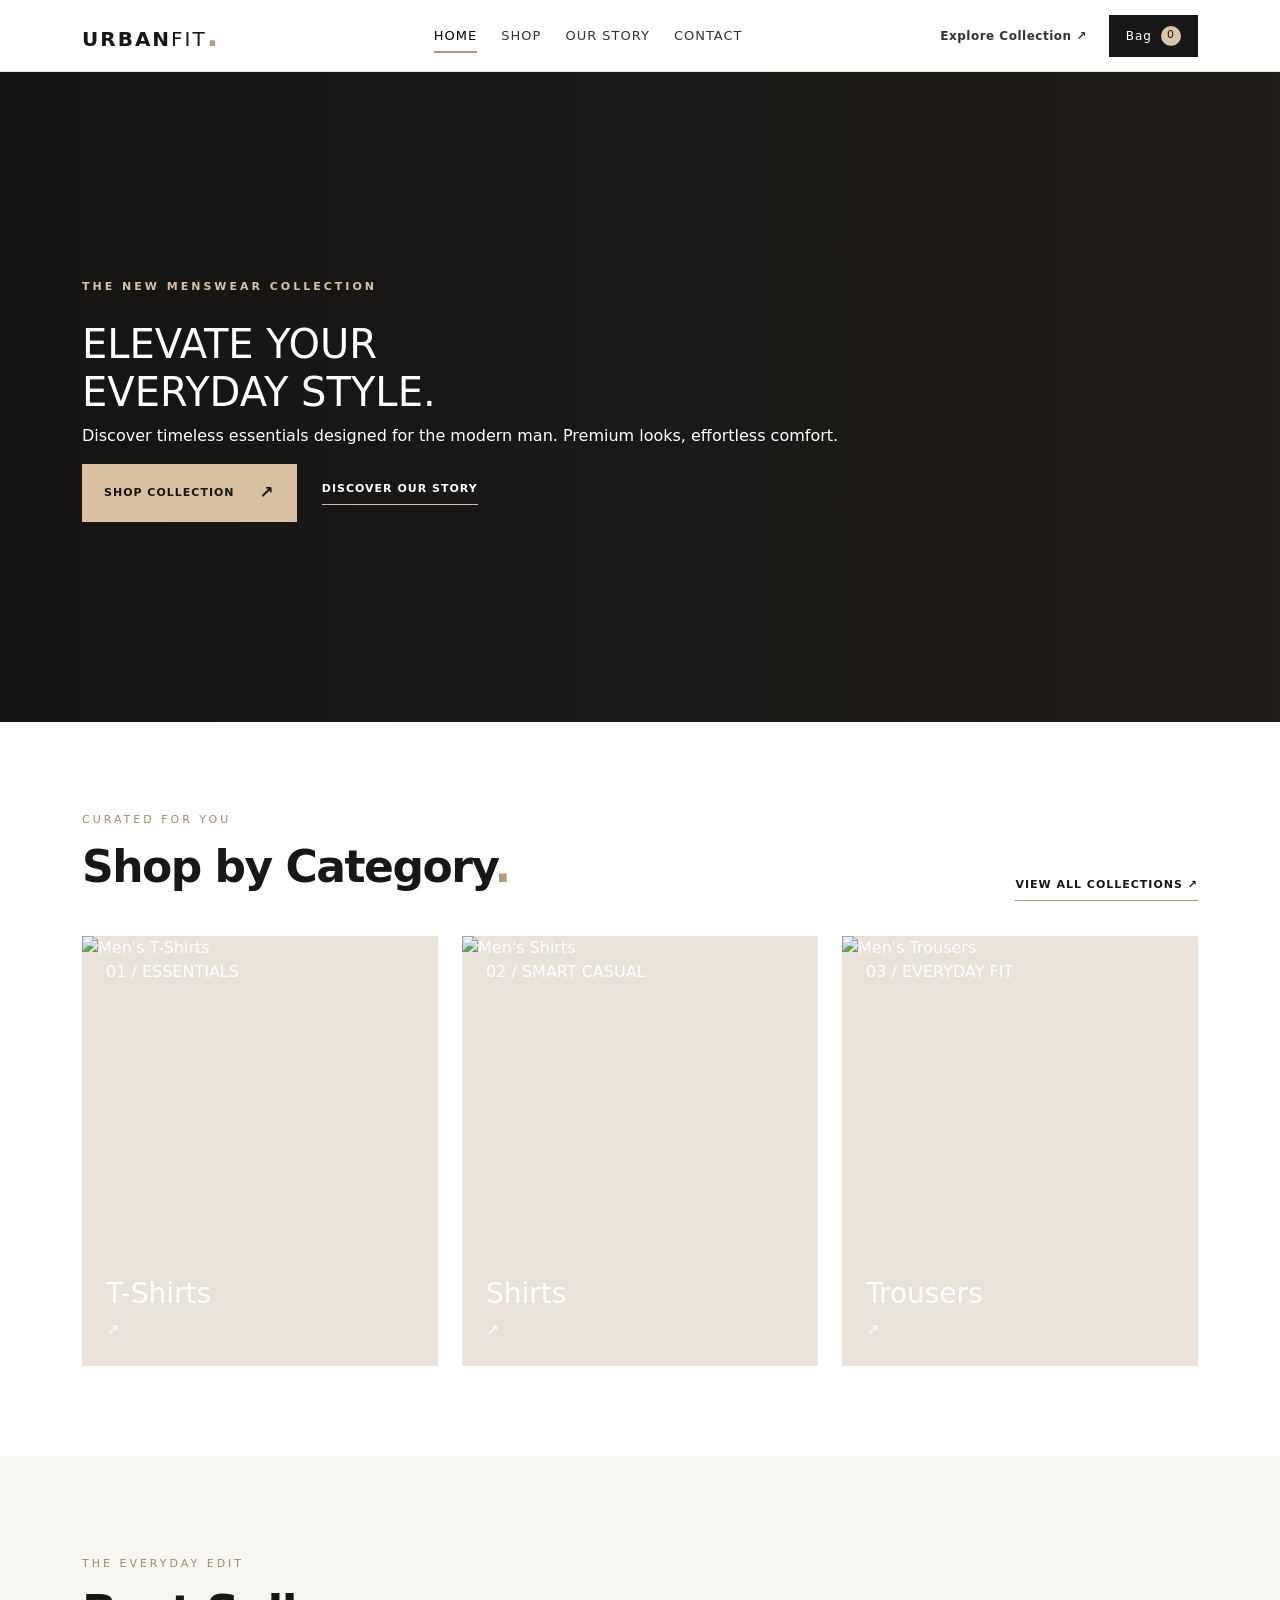
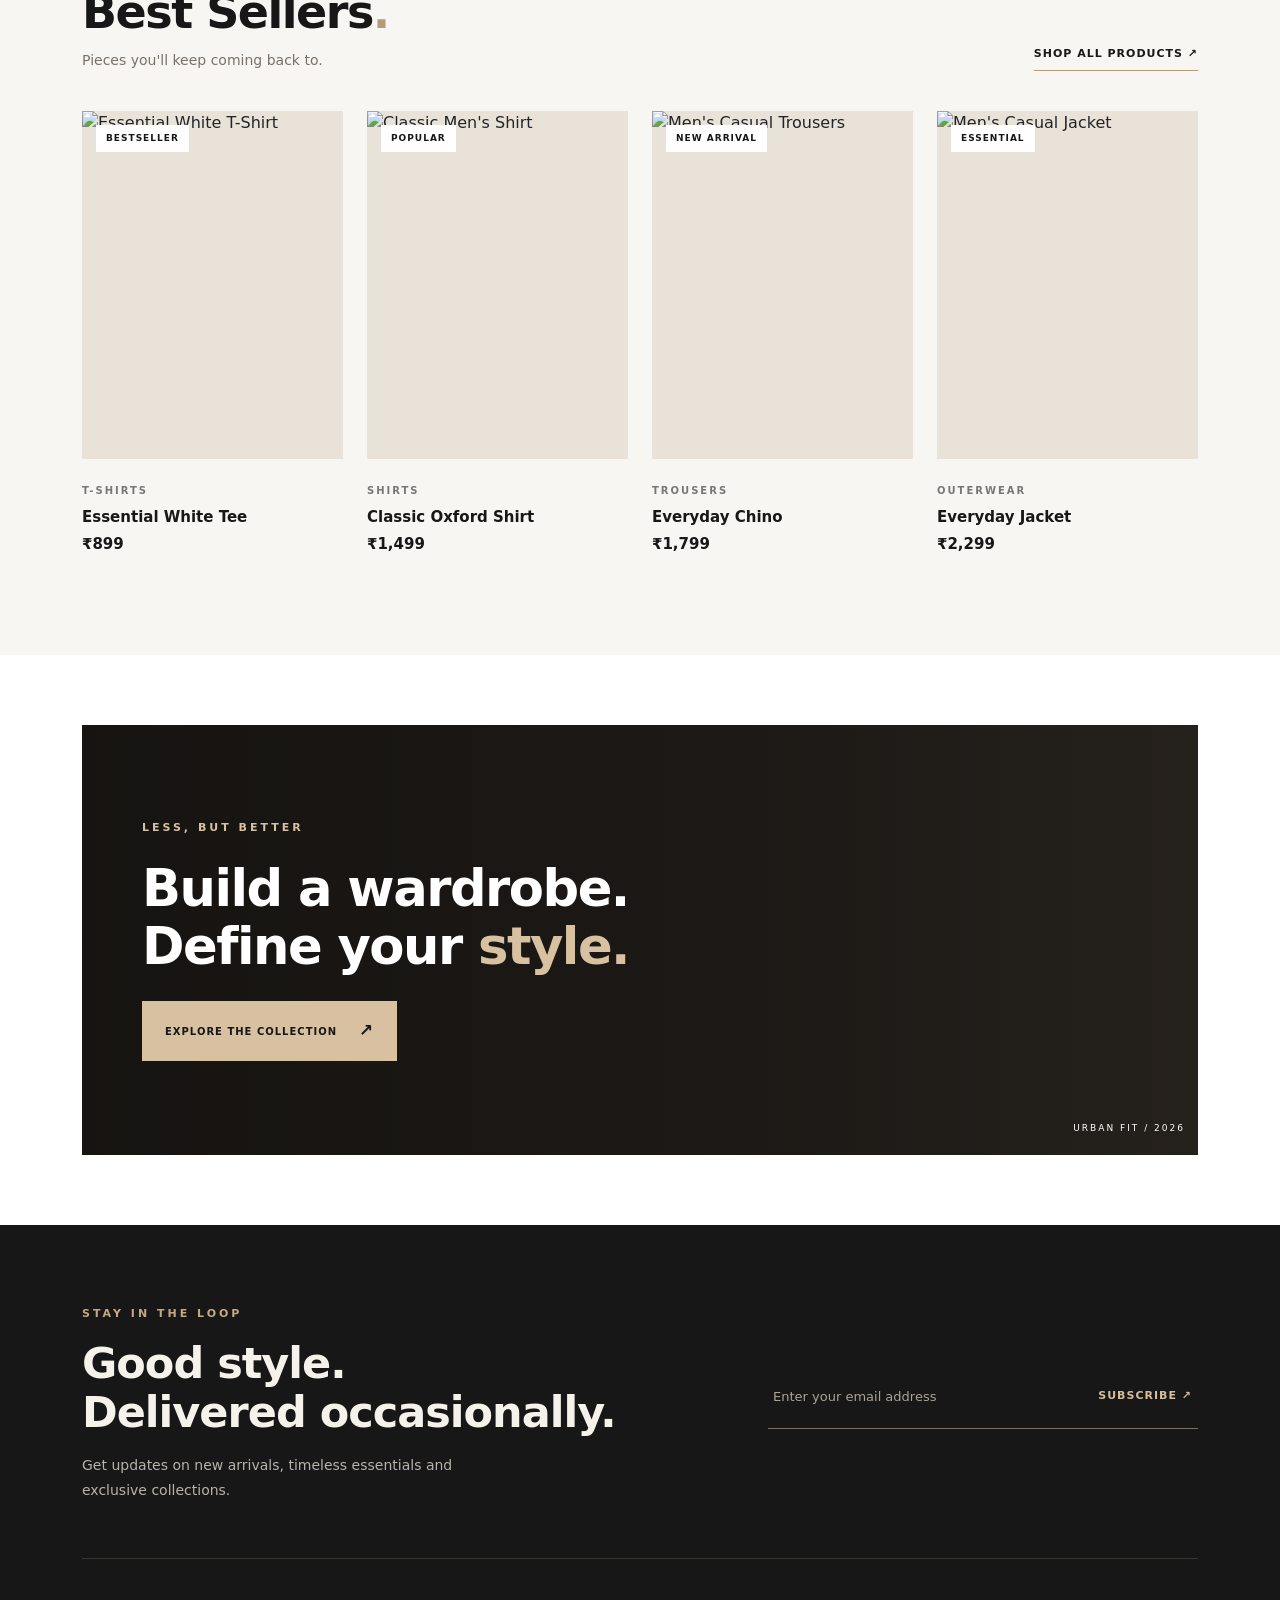
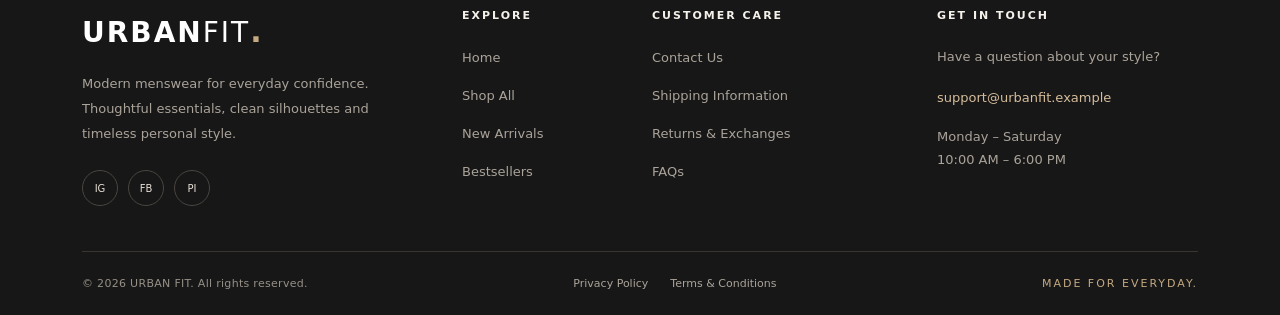
==== index.html @ 5c150bbe "create home,about,contact, and more pages" ====
<!DOCTYPE html>
<html lang="en">

<head>
    <meta charset="UTF-8">
    <meta name="viewport" content="width=device-width, initial-scale=1.0">
    <title>Clothing</title>

    <link rel="stylesheet" href="./style.css">

    <!-- bootstrap cdn -->
    <link href="https://cdn.jsdelivr.net/npm/bootstrap@5.3.8/dist/css/bootstrap.min.css" rel="stylesheet"
        integrity="sha384-sRIl4kxILFvY47J16cr9ZwB07vP4J8+LH7qKQnuqkuIAvNWLzeN8tE5YBujZqJLB" crossorigin="anonymous">

</head>

<body>

    <header>

        <!-- Premium Navbar -->
        <nav class="navbar navbar-expand-lg premium-navbar">
            <div class="container">

                <!-- Brand Logo -->
                <a class="navbar-brand brand-logo" href="index.html">
                    URBAN<span>FIT</span><small>.</small>
                </a>

                <!-- Mobile Menu Button -->
                <button class="navbar-toggler custom-toggler" type="button" data-bs-toggle="collapse"
                    data-bs-target="#urbanNavbar" aria-controls="urbanNavbar" aria-expanded="false"
                    aria-label="Toggle navigation">

                    <span></span>
                    <span></span>
                    <span></span>
                </button>

                <!-- Navigation Links -->
                <div class="collapse navbar-collapse" id="urbanNavbar">

                    <ul class="navbar-nav mx-auto">

                        <li class="nav-item">
                            <a class="nav-link active" href="index.html">
                                Home
                            </a>
                        </li>

                        <li class="nav-item">
                            <a class="nav-link" href="shop.html">
                                Shop
                            </a>
                        </li>

                        <li class="nav-item">
                            <a class="nav-link" href="about.html">
                                Our Story
                            </a>
                        </li>

                        <li class="nav-item">
                            <a class="nav-link" href="contact.html">
                                Contact
                            </a>
                        </li>

                    </ul>

                    <!-- Right Side Actions -->
                    <div class="navbar-actions">
                        <a href="shop.html" class="search-link">
                            Explore Collection ↗
                        </a>

                        <a href="cart.html" class="bag-button">
                            <span>Bag</span>
                            <span class="bag-count cart-count">0</span>
                        </a>
                    </div>

                </div>
            </div>
        </nav>
    </header>

     <!-- hero-section -->
<section class="hero-section">
    <div class="container">
        <div class="hero-contact">
            <span class="hero-label">THE NEW MENSWEAR COLLECTION</span>
            <h1>ELEVATE YOUR <br>EVERYDAY<span>
                      STYLE.</span></h1>
                      <p>
                        Discover timeless essentials designed for
                the modern man. Premium looks, effortless comfort.
                      </p>
            <div  class="hero-buttons">
            <a href="shop.html" class="hero-btn">SHOP COLLECTION <span>↗</span></a>
            <a href="about.html" class="hero-link">DISCOVER OUR STORY</a>
            </div>
        </div>
         <div class="hero-bottom">
          
        </div>
    </div>
</section>


<!-- ===== SHOP BY CATEGORY ===== -->

<section class="category-section">

    <div class="container">

        <!-- Section Heading -->
        <div class="category-header">

            <div>
                <span class="section-label">
                    CURATED FOR YOU
                </span>

                <h2>Shop by Category<span>.</span></h2>
            </div>

            <a href="shop.html" class="category-view-all">
                VIEW ALL COLLECTIONS ↗
            </a>

        </div>

        <!-- Category Cards -->
        <div class="row g-4">

            <!-- T-Shirts -->
            <div class="col-lg-4 col-md-6">

                <a href="shop.html" class="category-card">

                    <img
                        src="https://images.unsplash.com/photo-1521572163474-6864f9cf17ab?auto=format&fit=crop&w=900&q=85"
                        alt="Men's T-Shirts">

                    <div class="category-overlay">
                        <span>01 / ESSENTIALS</span>

                        <div class="category-card-bottom">
                            <h3>T-Shirts</h3>
                            <span class="category-arrow">↗</span>
                        </div>
                    </div>

                </a>

            </div>

            <!-- Shirts -->
            <div class="col-lg-4 col-md-6">

                <a href="shop.html" class="category-card">

                    <img
                        src="https://images.unsplash.com/photo-1596755094514-f87e34085b2c?auto=format&fit=crop&w=900&q=85"
                        alt="Men's Shirts">

                    <div class="category-overlay">
                        <span>02 / SMART CASUAL</span>

                        <div class="category-card-bottom">
                            <h3>Shirts</h3>
                            <span class="category-arrow">↗</span>
                        </div>
                    </div>

                </a>

            </div>

            <!-- Trousers -->
            <div class="col-lg-4 col-md-6">

                <a href="shop.html" class="category-card">

                    <img
                        src="https://images.unsplash.com/photo-1473966968600-fa801b869a1a?auto=format&fit=crop&w=900&q=85"
                        alt="Men's Trousers">

                    <div class="category-overlay">
                        <span>03 / EVERYDAY FIT</span>

                        <div class="category-card-bottom">
                            <h3>Trousers</h3>
                            <span class="category-arrow">↗</span>
                        </div>
                    </div>

                </a>

            </div>

        </div>

    </div>

</section>


<!-- ===== BEST SELLERS SECTION ===== -->

<section class="bestseller-section">

    <div class="container">

        <!-- Section Heading -->
        <div class="bestseller-header">

            <div>
                <span class="section-label">
                    THE EVERYDAY EDIT
                </span>

                <h2>Best Sellers<span>.</span></h2>

                <p>Pieces you'll keep coming back to.</p>
            </div>

            <a href="shop.html" class="bestseller-view-all">
                SHOP ALL PRODUCTS ↗
            </a>

        </div>

        <!-- Product Grid -->
        <div class="row g-4">

            <!-- Product 1 -->
            <div class="col-lg-3 col-md-6 col-6">

                <div class="product-card">

                    <div class="product-image">
                        <span class="product-badge">BESTSELLER</span>

                        <img
                            src="https://images.unsplash.com/photo-1521572163474-6864f9cf17ab?auto=format&fit=crop&w=800&q=85"
                            alt="Essential White T-Shirt">

                        <button
                            class="add-to-cart-btn"
                            type="button"
                            data-name="Essential White T-Shirt"
                            data-price="899">
                            ADD TO BAG +
                        </button>
                    </div>

                    <div class="product-info">
                        <span class="product-category">T-SHIRTS</span>
                        <h3>Essential White Tee</h3>
                        <p class="product-price">₹899</p>
                    </div>

                </div>

            </div>

            <!-- Product 2 -->
            <div class="col-lg-3 col-md-6 col-6">

                <div class="product-card">

                    <div class="product-image">
                        <span class="product-badge">POPULAR</span>

                        <img
                            src="https://images.unsplash.com/photo-1596755094514-f87e34085b2c?auto=format&fit=crop&w=800&q=85"
                            alt="Classic Men's Shirt">

                        <button
                            class="add-to-cart-btn"
                            type="button"
                            data-name="Classic Men's Shirt"
                            data-price="1499">
                            ADD TO BAG +
                        </button>
                    </div>

                    <div class="product-info">
                        <span class="product-category">SHIRTS</span>
                        <h3>Classic Oxford Shirt</h3>
                        <p class="product-price">₹1,499</p>
                    </div>

                </div>

            </div>

            <!-- Product 3 -->
            <div class="col-lg-3 col-md-6 col-6">

                <div class="product-card">

                    <div class="product-image">
                        <span class="product-badge">NEW ARRIVAL</span>

                        <img
                            src="https://images.unsplash.com/photo-1473966968600-fa801b869a1a?auto=format&fit=crop&w=800&q=85"
                            alt="Men's Casual Trousers">

                        <button
                            class="add-to-cart-btn"
                            type="button"
                            data-name="Everyday Chino"
                            data-price="1799">
                            ADD TO BAG +
                        </button>
                    </div>

                    <div class="product-info">
                        <span class="product-category">TROUSERS</span>
                        <h3>Everyday Chino</h3>
                        <p class="product-price">₹1,799</p>
                    </div>

                </div>

            </div>

            <!-- Product 4 -->
            <div class="col-lg-3 col-md-6 col-6">

                <div class="product-card">

                    <div class="product-image">
                        <span class="product-badge">ESSENTIAL</span>

                        <img
                            src="https://images.unsplash.com/photo-1551028719-00167b16eac5?auto=format&fit=crop&w=800&q=85"
                            alt="Men's Casual Jacket">

                        <button
                            class="add-to-cart-btn"
                            type="button"
                            data-name="Everyday Jacket"
                            data-price="2299">
                            ADD TO BAG +
                        </button>
                    </div>

                    <div class="product-info">
                        <span class="product-category">OUTERWEAR</span>
                        <h3>Everyday Jacket</h3>
                        <p class="product-price">₹2,299</p>
                    </div>

                </div>

            </div>

        </div>

    </div>

</section>

 
<!-- Promotional Section -->
<section class="promo-section">

    <div class="container">

        <div class="promo-content">

            <span class="promo-label">
                LESS, BUT BETTER
            </span>

            <h2>
                Build a wardrobe.<br>
                Define your <span>style.</span>
            </h2>

            <a href="shop.html" class="promo-btn">
                EXPLORE THE COLLECTION
                <span>↗</span>
            </a>

        </div>

        <div class="promo-number">
            URBAN FIT / 2026
        </div>

    </div>

</section>






   

   

    <!-- ===== PREMIUM FOOTER ===== -->

    <footer class="premium-footer">

        <div class="container">

            <!-- Newsletter Section -->
            <div class="footer-newsletter">

                <div class="newsletter-content">
                    <span class="footer-label">STAY IN THE LOOP</span>

                    <h2>Good style.<br>Delivered occasionally.</h2>

                    <p>
                        Get updates on new arrivals, timeless essentials
                        and exclusive collections.
                    </p>
                </div>

                <form class="newsletter-form">
                    <input type="email" placeholder="Enter your email address" aria-label="Email address" required>

                    <button type="submit">
                        SUBSCRIBE ↗
                    </button>
                </form>

            </div>

            <hr class="footer-divider">

            <!-- Footer Main Content -->
            <div class="row g-4 footer-main">

                <!-- Brand Information -->
                <div class="col-lg-4 col-md-6">

                    <a href="index.html" class="footer-logo">
                        URBAN<span>FIT</span><small>.</small>
                    </a>

                    <p class="footer-description">
                        Modern menswear for everyday confidence.
                        Thoughtful essentials, clean silhouettes
                        and timeless personal style.
                    </p>

                    <div class="footer-socials">
                        <a href="#" aria-label="Instagram">IG</a>
                        <a href="#" aria-label="Facebook">FB</a>
                        <a href="#" aria-label="Pinterest">PI</a>
                    </div>

                </div>

                <!-- Shop Links -->
                <div class="col-6 col-lg-2 col-md-3">

                    <h5 class="footer-heading">EXPLORE</h5>

                    <ul class="footer-links">
                        <li><a href="index.html">Home</a></li>
                        <li><a href="shop.html">Shop All</a></li>
                        <li><a href="shop.html">New Arrivals</a></li>
                        <li><a href="shop.html">Bestsellers</a></li>
                    </ul>

                </div>

                <!-- Support Links -->
                <div class="col-6 col-lg-3 col-md-3">

                    <h5 class="footer-heading">CUSTOMER CARE</h5>

                    <ul class="footer-links">
                        <li><a href="contact.html">Contact Us</a></li>
                        <li><a href="#">Shipping Information</a></li>
                        <li><a href="#">Returns & Exchanges</a></li>
                        <li><a href="#">FAQs</a></li>
                    </ul>

                </div>

                <!-- Contact Information -->
                <div class="col-lg-3 col-md-6">

                    <h5 class="footer-heading">GET IN TOUCH</h5>

                    <p class="footer-contact">
                        Have a question about your style?
                    </p>

                    <a href="mailto:support@urbanfit.example" class="footer-email">
                        support@urbanfit.example
                    </a>

                    <p class="footer-contact mt-3">
                        Monday – Saturday<br>
                        10:00 AM – 6:00 PM
                    </p>

                </div>

            </div>


            <!-- Bottom Footer -->
            <div class="footer-bottom">

                <p>
                    © 2026 URBAN FIT. All rights reserved.
                </p>

                <div class="footer-bottom-links">
                    <a href="#">Privacy Policy</a>
                    <a href="#">Terms & Conditions</a>
                </div>

                <p class="footer-made">
                    MADE FOR EVERYDAY.
                </p>

            </div>

        </div>

    </footer>



    <!-- bootstrap js -->
    <script src="https://cdn.jsdelivr.net/npm/bootstrap@5.3.8/dist/js/bootstrap.bundle.min.js"
        integrity="sha384-FKyoEForCGlyvwx9Hj09JcYn3nv7wiPVlz7YYwJrWVcXK/BmnVDxM+D2scQbITxI"
        crossorigin="anonymous"></script>

    <script src="https://cdn.jsdelivr.net/npm/@popperjs/core@2.11.8/dist/umd/popper.min.js"
        integrity="sha384-I7E8VVD/ismYTF4hNIPjVp/Zjvgyol6VFvRkX/vR+Vc4jQkC+hVqc2pM8ODewa9r"
        crossorigin="anonymous"></script>
    <script src="https://cdn.jsdelivr.net/npm/bootstrap@5.3.8/dist/js/bootstrap.min.js"
        integrity="sha384-G/EV+4j2dNv+tEPo3++6LCgdCROaejBqfUeNjuKAiuXbjrxilcCdDz6ZAVfHWe1Y"
        crossorigin="anonymous"></script>
 <script src="script.js"></script>

<script src="https://cdn.jsdelivr.net/npm/bootstrap@5.3.3/dist/js/bootstrap.bundle.min.js"></script>
</body>

</html>
---- style.css ----
/* ===== PREMIUM NAVBAR ===== */
.premium-navbar {
    background-color: #ffffff;
    padding: 20px 0;
    border-bottom: 1px solid #eee9e1;
    position: sticky;
    top: 0;
    z-index: 1000;
}

/* Brand Logo */
.brand-logo {
    font-size: 27px;
    font-weight: 800;
    letter-spacing: 2px;
    color: #171717 !important;
}

.brand-logo span {
    font-weight: 400;
}

.brand-logo small {
    color: #b49a79;
    font-size: 30px;
}

/* Navigation Links */
.premium-navbar .nav-link {
    color: #333333;
    font-size: 13px;
    font-weight: 500;
    letter-spacing: 1px;
    text-transform: uppercase;
    margin: 0 12px;
    padding: 10px 0 !important;
    position: relative;
    transition: color 0.3s ease;
}

/* Animated Underline */
.premium-navbar .nav-link::after {
    content: "";
    position: absolute;
    left: 0;
    bottom: 2px;
    width: 0;
    height: 2px;
    background-color: #b49a79;
    transition: width 0.3s ease;
}

.premium-navbar .nav-link:hover,
.premium-navbar .nav-link.active {
    color: #9b7b54;
}

.premium-navbar .nav-link:hover::after,
.premium-navbar .nav-link.active::after {
    width: 100%;
}

/* Right Side Actions */
.navbar-actions {
    display: flex;
    align-items: center;
    gap: 22px;
}

.search-link {
    color: #333333;
    text-decoration: none;
    font-size: 12px;
    font-weight: 600;
    letter-spacing: 0.5px;
    transition: color 0.3s ease;
}

.search-link:hover {
    color: #9b7b54;
}

/* Shopping Bag */
.bag-button {
    display: inline-flex;
    align-items: center;
    gap: 9px;
    background: #171717;
    color: #ffffff;
    text-decoration: none;
    padding: 11px 17px;
    font-size: 12px;
    letter-spacing: 1px;
    transition: background 0.3s ease;
}

.bag-button:hover {
    background: #9b7b54;
    color: #ffffff;
}

.bag-count {
    display: inline-flex;
    justify-content: center;
    align-items: center;
    background: #d9c5a8;
    color: #171717;
    width: 20px;
    height: 20px;
    border-radius: 50%;
    font-size: 11px;
}

/* Mobile Hamburger */
.custom-toggler {
    border: 1px solid #ded6ca;
    border-radius: 0;
    padding: 9px;
    box-shadow: none !important;
}

.custom-toggler span {
    display: block;
    width: 23px;
    height: 2px;
    margin: 5px 0;
    background: #171717;
}

/* Responsive Design */
@media (max-width: 991px) {
    .premium-navbar {
        padding: 14px 0;
    }

    .premium-navbar .navbar-collapse {
        padding: 20px 0 8px;
    }

    .premium-navbar .nav-link {
        display: inline-block;
        margin: 4px 0;
    }

    .navbar-actions {
        margin-top: 18px;
        flex-wrap: wrap;
    }
}




/* ===== PREMIUM FOOTER ===== */
.premium-footer {
    background: #171717;
    color: #f5f1eb;
    padding: 75px 0 22px;
}

/* Newsletter Section */

.footer-newsletter {
    display: flex;
    justify-content: space-between;
    align-items: center;
    gap: 40px;
    padding-bottom: 55px;
}

.footer-label {
    display: inline-block;
    color: #c4a982;
    font-size: 11px;
    font-weight: 600;
    letter-spacing: 3px;
    margin-bottom: 16px;
}

.newsletter-content h2 {
    font-size: clamp(28px, 4vw, 43px);
    font-weight: 600;
    line-height: 1.15;
    letter-spacing: -1px;
    margin-bottom: 15px;
}

.newsletter-content p {
    color: #b7b2ab;
    font-size: 14px;
    max-width: 390px;
    margin-bottom: 0;
    line-height: 1.8;
}

/* Newsletter Form */

.newsletter-form {
    display: flex;
    width: 100%;
    max-width: 430px;
    border-bottom: 1px solid #77716a;
    padding-bottom: 10px;
}

.newsletter-form input {
    flex: 1;
    min-width: 0;
    background: transparent;
    border: none;
    outline: none;
    color: #ffffff;
    font-size: 13px;
    padding: 12px 5px;
}

.newsletter-form input::placeholder {
    color: #aaa39a;
}

.newsletter-form button {
    background: transparent;
    border: none;
    color: #d6bd9b;
    font-size: 11px;
    font-weight: 700;
    letter-spacing: 1px;
    cursor: pointer;
    transition: color 0.3s ease;
}

.newsletter-form button:hover {
    color: #ffffff;
}

/* Divider */

.footer-divider {
    border: 0;
    border-top: 1px solid #393632;
    opacity: 1;
    margin: 0 0 50px;
}

/* Footer Main */

.footer-main {
    padding-bottom: 45px;
}

/* Footer Logo */

.footer-logo {
    display: inline-block;
    color: #ffffff;
    font-size: 28px;
    font-weight: 800;
    letter-spacing: 2px;
    text-decoration: none;
    margin-bottom: 18px;
}

.footer-logo span {
    font-weight: 400;
}

.footer-logo small {
    color: #c4a982;
    font-size: 30px;
}

.footer-description {
    max-width: 320px;
    color: #aaa39a;
    font-size: 13px;
    line-height: 1.9;
}

/* Social Links */

.footer-socials {
    display: flex;
    gap: 10px;
    margin-top: 24px;
}

.footer-socials a {
    display: flex;
    align-items: center;
    justify-content: center;
    width: 36px;
    height: 36px;
    border: 1px solid #4a4640;
    border-radius: 50%;
    color: #e6dfd5;
    font-size: 10px;
    text-decoration: none;
    transition: all 0.3s ease;
}

.footer-socials a:hover {
    background: #c4a982;
    border-color: #c4a982;
    color: #171717;
}

/* Footer Headings */

.footer-heading {
    color: #f5f1eb;
    font-size: 11px;
    font-weight: 700;
    letter-spacing: 2px;
    margin-bottom: 23px;
}

/* Footer Lists */

.footer-links {
    list-style: none;
    padding: 0;
    margin: 0;
}

.footer-links li {
    margin-bottom: 14px;
}

.footer-links a,
.footer-bottom-links a {
    color: #aaa39a;
    text-decoration: none;
    font-size: 13px;
    transition: color 0.3s ease;
}

.footer-links a:hover,
.footer-bottom-links a:hover {
    color: #d6bd9b;
}

/* Contact */

.footer-contact {
    color: #aaa39a;
    font-size: 13px;
    line-height: 1.8;
}

.footer-email {
    color: #d6bd9b;
    font-size: 13px;
    text-decoration: none;
    overflow-wrap: anywhere;
}

.footer-email:hover {
    color: #ffffff;
}

/* Bottom Section */

.footer-bottom {
    display: flex;
    justify-content: space-between;
    align-items: center;
    flex-wrap: wrap;
    gap: 15px;
    border-top: 1px solid #393632;
    padding-top: 24px;
}

.footer-bottom p {
    color: #969087;
    font-size: 11px;
    letter-spacing: 0.3px;
    margin: 0;
}

.footer-bottom-links {
    display: flex;
    gap: 22px;
}

.footer-bottom-links a {
    font-size: 11px;
}

.footer-bottom .footer-made {
    letter-spacing: 2px;
    color: #c4a982;
}

/* Responsive Design */

@media (max-width: 767px) {

    .premium-footer {
        padding: 50px 0 22px;
    }

    .footer-newsletter {
        flex-direction: column;
        align-items: flex-start;
        gap: 25px;
        padding-bottom: 35px;
    }

    .newsletter-form {
        max-width: 100%;
    }

    .footer-divider {
        margin-bottom: 35px;
    }

    .footer-main {
        padding-bottom: 25px;
    }

    .footer-bottom {
        flex-direction: column;
        align-items: flex-start;
        gap: 15px;
    }

    .footer-bottom-links {
        flex-wrap: wrap;
        gap: 15px;
    }
}
/* ----------------hero-section------------ */

.hero-section {
    min-height: 650px;
    display: flex;
    align-items: center;
    position: relative;
    overflow: hidden;
    color: #ffffff;

    background-color: #25211d;

    background-image:
        linear-gradient(
            90deg,
            rgba(18, 18, 18, 0.85) 0%,
            rgba(18, 18, 18, 0.55) 50%,
            rgba(18, 18, 18, 0.15) 100%
        ),
        url("https://images.unsplash.com/photo-1521572163474-6864f9cf17ab?auto=format&fit=crop&w=2000&q=85");

    background-size: cover;
    background-position: center;
    background-repeat: no-repeat;
}


/* Hero Content */

.hero-content {
    max-width: 720px;
    padding: 100px 0 120px;
}

/* Small Label */

.hero-label {
    display: inline-block;

    font-size: 11px;
    font-weight: 600;
    letter-spacing: 3px;

    color: #d7c1a1;

    margin-bottom: 25px;
}

/* Main Heading */

.hero-content h1 {
    font-size: clamp(42px, 6vw, 76px);
    font-weight: 800;
    line-height: 1.08;
    letter-spacing: -2px;

    margin-bottom: 25px;
}

.hero-content h1 span {
    color: #d7c1a1;
}

/* Description */

.hero-content p {
    max-width: 480px;

    font-size: 15px;
    line-height: 1.9;

    color: #e1ded9;

    margin-bottom: 32px;
}

/* Buttons */

.hero-buttons {
    display: flex;
    align-items: center;
    flex-wrap: wrap;
    gap: 25px;
}

.hero-btn {
    display: inline-flex;
    align-items: center;
    gap: 25px;

    padding: 16px 22px;

    background: #d7c1a1;
    color: #171717;

    font-size: 11px;
    font-weight: 700;
    letter-spacing: 1px;

    text-decoration: none;

    transition: all 0.3s ease;
}

.hero-btn:hover {
    background: #ffffff;
    color: #171717;
    transform: translateY(-3px);
}

.hero-btn span {
    font-size: 17px;
}

.hero-link {
    color: #ffffff;

    font-size: 11px;
    font-weight: 600;
    letter-spacing: 1px;

    text-decoration: none;

    border-bottom: 1px solid #d7c1a1;
    padding-bottom: 6px;

    transition: color 0.3s ease;
}

.hero-link:hover {
    color: #d7c1a1;
}

/* Bottom Editorial Text */

.hero-bottom {
    position: absolute;

    left: 0;
    right: 0;
    bottom: 25px;

    display: flex;
    justify-content: space-between;

    font-size: 10px;
    letter-spacing: 2px;
    color: #e1ded9;
}

/* Mobile Responsive */

@media (max-width: 767px) {

    .hero-section {
        min-height: 570px;
        background-position: 60% center;
    }

    .hero-content {
        padding: 80px 0 100px;
    }

    .hero-content h1 {
        font-size: clamp(36px, 9vw, 54px);
        letter-spacing: -1px;
    }

    .hero-content p {
        font-size: 14px;
    }

    .hero-label {
        font-size: 9px;
        letter-spacing: 2px;
    }

    .hero-buttons {
        align-items: flex-start;
        gap: 20px;
    }

    .hero-bottom {
        font-size: 8px;
        letter-spacing: 1px;
    }
}

/* Category section styling fix */

.category-section {
    padding: 90px 0;
    background: #ffffff;
}

.category-header {
    display: flex;
    justify-content: space-between;
    align-items: end;
    gap: 20px;
    margin-bottom: 35px;
}

.category-header h2 {
    font-size: clamp(30px, 4vw, 44px);
    font-weight: 700;
    letter-spacing: -1.5px;
    color: #171717;
}

.category-header h2 span {
    color: #b49a79;
}

.section-label {
    display: block;
    color: #a48a69;
    font-size: 11px;
    letter-spacing: 3px;
    margin-bottom: 12px;
}

.category-view-all {
    color: #171717;
    text-decoration: none;
    font-size: 11px;
    font-weight: 700;
    letter-spacing: 1px;
    border-bottom: 1px solid #b49a79;
    padding-bottom: 7px;
}

.category-card {
    display: block;
    height: 430px;
    position: relative;
    overflow: hidden;
    background: #e9e2d8;
    color: white;
    text-decoration: none;
}

.category-card img {
    display: block;
    width: 100%;
    height: 100%;
    object-fit: cover;
}

.category-overlay {
    position: absolute;
    inset: 0;
    z-index: 1;
    padding: 24px;
    display: flex;
    flex-direction: column;
    justify-content: space-between;
    color: white;
}

@media (max-width: 767px) {
    .category-header {
        align-items: flex-start;
        flex-direction: column;
    }

    .category-card {
        height: 380px;
    }
}

/* ===== BEST SELLERS SECTION ===== */

.bestseller-section {
    padding: 100px 0;
    background: #f8f6f2;
}

/* Section Heading */

.bestseller-header {
    display: flex;
    justify-content: space-between;
    align-items: end;
    gap: 20px;
    margin-bottom: 40px;
}

.bestseller-header h2 {
    font-size: clamp(32px, 4vw, 46px);
    font-weight: 700;
    letter-spacing: -1.5px;
    color: #171717;
    margin-bottom: 10px;
}

.bestseller-header h2 span {
    color: #b49a79;
}

.bestseller-header p {
    color: #77716a;
    font-size: 14px;
    margin: 0;
}

.bestseller-view-all {
    color: #171717;
    font-size: 11px;
    font-weight: 700;
    letter-spacing: 1px;
    text-decoration: none;
    padding-bottom: 7px;
    border-bottom: 1px solid #b49a79;
    white-space: nowrap;
}

/* Product Card */

.product-card {
    height: 100%;
    background: transparent;
    border: none;
}

/* Product Image */

.product-image {
    position: relative;
    overflow: hidden;
    background: #e9e2d8;
    aspect-ratio: 3 / 4;
}

.product-image img {
    display: block;
    width: 100%;
    height: 100%;
    object-fit: cover;
    transition: transform 0.5s ease;
}

.product-card:hover .product-image img {
    transform: scale(1.05);
}

/* Product Badge */

.product-badge {
    position: absolute;
    top: 14px;
    left: 14px;
    z-index: 2;

    background: #ffffff;
    color: #171717;

    padding: 7px 10px;

    font-size: 9px;
    font-weight: 700;
    letter-spacing: 1px;
}

/* Add To Bag Button */

.add-to-cart-btn {
    position: absolute;
    left: 12px;
    right: 12px;
    bottom: 12px;

    width: calc(100% - 24px);
    padding: 13px 8px;

    border: none;
    background: #ffffff;
    color: #171717;

    font-size: 10px;
    font-weight: 700;
    letter-spacing: 1px;

    cursor: pointer;
    opacity: 0;
    transform: translateY(10px);
    transition: all 0.3s ease;
}

.product-card:hover .add-to-cart-btn,
.add-to-cart-btn:focus-visible {
    opacity: 1;
    transform: translateY(0);
}

.add-to-cart-btn:hover {
    background: #171717;
    color: #ffffff;
}

/* Product Details */

.product-info {
    padding: 18px 0 0;
}

.product-category {
    color: #92816c;
    font-size: 10px;
    font-weight: 600;
    letter-spacing: 1.5px;
}

.product-info h3 {
    color: #171717;
    font-size: 15px;
    font-weight: 600;
    margin: 7px 0;
}

.product-price {
    color: #171717;
    font-size: 14px;
    font-weight: 700;
    margin: 0;
}

/* Responsive */

@media (max-width: 767px) {

    .bestseller-section {
        padding: 65px 0;
    }

    .bestseller-header {
        align-items: flex-start;
        flex-direction: column;
        margin-bottom: 28px;
    }

    .product-info h3 {
        font-size: 13px;
    }

    .product-badge {
        top: 8px;
        left: 8px;
        font-size: 8px;
        padding: 6px;
    }

    .add-to-cart-btn {
        opacity: 1;
        transform: none;
        left: 6px;
        bottom: 6px;
        width: calc(100% - 12px);
        padding: 10px 3px;
        font-size: 9px;
    }
}


/* ===================================
   PREMIUM PROMO SECTION
=================================== */

.promo-section {
    padding: 70px 0;
    background-color: #ffffff;
}

/* Main Promo Banner */

.promo-section .container {
    position: relative;
}

.promo-content {
    position: relative;
    z-index: 2;

    width: 100%;
    min-height: 430px;

    display: flex;
    flex-direction: column;
    justify-content: center;
    align-items: flex-start;

    padding: 60px;

    color: #ffffff;

    background-color: #29241f;

    background-image:
        linear-gradient(
            90deg,
            rgba(20, 18, 16, 0.90) 0%,
            rgba(20, 18, 16, 0.68) 50%,
            rgba(20, 18, 16, 0.20) 100%
        ),
        url("https://images.unsplash.com/photo-1521572163474-6864f9cf17ab?auto=format&fit=crop&w=1600&q=85");

    background-size: cover;
    background-position: center;
    background-repeat: no-repeat;
}

/* Small Label */

.promo-label {
    display: block;

    color: #d7c1a1;

    font-size: 11px;
    font-weight: 600;
    letter-spacing: 3px;

    margin-bottom: 22px;
}

/* Main Heading */

.promo-content h2 {
    color: #ffffff;

    font-size: clamp(32px, 4vw, 52px);
    font-weight: 700;

    line-height: 1.15;
    letter-spacing: -1.5px;

    margin-bottom: 25px;
}

/* Highlighted Word */

.promo-content h2 span {
    color: #d7c1a1;
}

/* Description (if added later) */

.promo-content p {
    max-width: 430px;

    color: #e1ded9;

    font-size: 14px;
    line-height: 1.9;

    margin-bottom: 28px;
}

/* Explore Collection Button */

.promo-btn {
    display: inline-flex;
    align-items: center;
    justify-content: center;
    gap: 22px;

    padding: 16px 22px;

    background-color: #d7c1a1;
    color: #171717;

    font-size: 10px;
    font-weight: 700;
    letter-spacing: 1px;

    text-decoration: none;

    border: 1px solid #d7c1a1;

    transition: all 0.3s ease;
}

/* Button Hover */

.promo-btn:hover {
    background-color: #ffffff;
    border-color: #ffffff;
    color: #171717;

    transform: translateY(-3px);
}

/* Button Arrow */

.promo-btn span {
    font-size: 17px;
    transition: transform 0.3s ease;
}

.promo-btn:hover span {
    transform: translate(3px, -3px);
}

/* Bottom Right Label */

.promo-number {
    position: absolute;

    right: 25px;
    bottom: 20px;

    z-index: 3;

    color: #ffffff;

    font-size: 9px;
    font-weight: 500;
    letter-spacing: 2px;
}

/* ===================================
   TABLET RESPONSIVE
=================================== */

@media (max-width: 991px) {

    .promo-section {
        padding: 55px 0;
    }

    .promo-content {
        min-height: 400px;
        padding: 45px;
    }

    .promo-content h2 {
        font-size: 40px;
    }
}

/* ===================================
   MOBILE RESPONSIVE
=================================== */

@media (max-width: 767px) {

    .promo-section {
        padding: 35px 0;
    }

    .promo-content {
        min-height: 420px;

        padding: 30px 22px;

        background-position: 60% center;
    }

    .promo-label {
        font-size: 9px;
        letter-spacing: 2px;
        margin-bottom: 18px;
    }

    .promo-content h2 {
        font-size: 34px;
        line-height: 1.2;
        letter-spacing: -1px;
    }

    .promo-content p {
        font-size: 13px;
    }

    .promo-btn {
        gap: 12px;
        padding: 14px 15px;
        font-size: 9px;
    }

    .promo-number {
        right: 12px;
        bottom: 12px;
        font-size: 8px;
        letter-spacing: 1px;
    }
}

/* ===================================
   SMALL MOBILE
=================================== */

@media (max-width: 380px) {

    .promo-content {
        padding: 25px 16px;
    }

    .promo-content h2 {
        font-size: 29px;
    }

    .promo-btn {
        gap: 8px;
        padding: 13px 10px;
        font-size: 8px;
    }
}


/* ===== CART PAGE ===== */

.cart-header {
    background: #f5f1eb;
    padding: 65px 0;
}

.cart-header h1 {
    font-size: clamp(38px, 5vw, 60px);
    font-weight: 700;
    letter-spacing: -2px;
    margin: 10px 0;
}

.cart-header h1 span {
    color: #b49a79;
}

.cart-header p {
    color: #77716a;
    margin-bottom: 0;
}

.cart-section {
    padding: 65px 0 90px;
    min-height: 400px;
}

.cart-item {
    display: flex;
    align-items: center;
    gap: 20px;
    padding: 20px 0;
    border-bottom: 1px solid #e8e3dc;
}

.cart-item img {
    width: 110px;
    height: 135px;
    object-fit: cover;
    background: #f5f1eb;
}

.cart-item-info {
    flex: 1;
}

.cart-item-info h3 {
    font-size: 16px;
    font-weight: 600;
}

.cart-item-price {
    font-weight: 700;
    margin-bottom: 12px;
}

.cart-quantity {
    width: 70px;
    padding: 7px;
    border: 1px solid #ded6ca;
}

.remove-item {
    display: block;
    margin-top: 10px;
    padding: 0;
    border: 0;
    background: transparent;
    color: #8b6f50;
    font-size: 12px;
    text-decoration: underline;
    cursor: pointer;
}

.cart-summary {
    padding: 28px;
    background: #f5f1eb;
}

.cart-summary h2 {
    font-size: 21px;
    font-weight: 700;
    margin-bottom: 25px;
}

.summary-row {
    display: flex;
    justify-content: space-between;
    gap: 12px;
    margin-bottom: 18px;
    font-size: 13px;
}

.summary-total {
    font-size: 16px;
    font-weight: 700;
}

.checkout-btn {
    width: 100%;
    padding: 15px;
    border: 0;
    background: #171717;
    color: #ffffff;
    font-size: 11px;
    font-weight: 700;
    letter-spacing: 1px;
    cursor: pointer;
    transition: background 0.3s ease;
}

.checkout-btn:hover {
    background: #9b7b54;
}

.cart-note {
    color: #77716a;
    font-size: 11px;
    line-height: 1.7;
    margin: 15px 0 0;
}

.empty-cart {
    padding: 50px 20px;
    background: #f5f1eb;
    text-align: center;
}

.empty-cart h2 {
    font-size: 24px;
    font-weight: 700;
}

.empty-cart p {
    color: #77716a;
    margin: 12px 0 22px;
}

@media (max-width: 575px) {
    .cart-header {
        padding: 45px 0;
    }

    .cart-section {
        padding: 35px 0 60px;
    }

    .cart-item {
        gap: 12px;
    }

    .cart-item img {
        width: 85px;
        height: 110px;
    }

    .cart-item-info h3 {
        font-size: 14px;
    }

    .cart-summary {
        padding: 22px;
    }
}

/* ===== COMMON PAGE HEADING ===== */

.page-heading {
    padding: 90px 20px 65px;
    text-align: center;
    background: #f5f3ee;
}

.eyebrow {
    font-size: 11px;
    font-weight: 700;
    letter-spacing: 3px;
    color: #777;
    margin-bottom: 18px;
}

.page-heading h1,
.about-hero h1 {
    font-size: clamp(38px, 5vw, 68px);
    font-weight: 600;
    letter-spacing: -2px;
    margin-bottom: 18px;
}

.page-heading > p:last-child {
    color: #666;
    margin-bottom: 0;
}

/* ===== SHOP PAGE ===== */

.shop-section {
    padding-top: 60px;
    padding-bottom: 80px;
}

.shop-toolbar {
    display: flex;
    justify-content: space-between;
    align-items: center;
    gap: 15px;
    margin-bottom: 30px;
}

.shop-toolbar h2 {
    font-size: 25px;
    font-weight: 600;
}

.shop-toolbar span {
    font-size: 13px;
    color: #777;
}

.shop-grid {
    display: grid;
    grid-template-columns: repeat(4, minmax(0, 1fr));
    gap: 25px;
}

.shop-product img {
    width: 100%;
    aspect-ratio: 3 / 4;
    object-fit: cover;
    display: block;
    background: #f2f0eb;
}

.product-category {
    font-size: 10px;
    letter-spacing: 2px;
    color: #777;
    margin: 18px 0 7px;
}

.shop-product h3 {
    font-size: 16px;
    font-weight: 500;
    margin-bottom: 8px;
}

.product-price {
    font-size: 15px;
    font-weight: 600;
}

.shop-product .add-to-cart-btn {
    width: 100%;
    padding: 12px;
    border: 1px solid #171717;
    background: #171717;
    color: white;
    font-size: 11px;
    letter-spacing: 1px;
    cursor: pointer;
    transition: 0.3s;
}

.shop-product .add-to-cart-btn:hover {
    background: white;
    color: #171717;
}

/* ===== ABOUT PAGE ===== */

.about-hero {
    padding: 100px 0;
    background: #f5f3ee;
}

.about-hero h1 span {
    color: #9a8062;
}

.about-hero .container > p:last-child {
    max-width: 540px;
    color: #666;
    line-height: 1.8;
}

.about-story {
    display: grid;
    grid-template-columns: 1fr 1fr;
    gap: 60px;
    align-items: center;
    padding-top: 90px;
    padding-bottom: 90px;
}

.about-image img {
    display: block;
    width: 100%;
    min-height: 400px;
    object-fit: cover;
}

.about-text h2,
.contact-info h2 {
    font-size: clamp(30px, 4vw, 45px);
    line-height: 1.2;
    margin-bottom: 22px;
}

.about-text > p:not(.eyebrow),
.contact-info > p:not(.eyebrow) {
    color: #666;
    line-height: 1.9;
    font-size: 14px;
}

.about-button {
    display: inline-block;
    margin-top: 20px;
    padding: 15px 20px;
    background: #171717;
    color: white;
    text-decoration: none;
    font-size: 11px;
    letter-spacing: 1px;
}

.about-button:hover {
    background: #9a8062;
    color: white;
}

.brand-values {
    background: #f5f3ee;
    padding: 80px 0;
}

.brand-values h2 {
    font-size: 38px;
    margin-bottom: 45px;
}

.values-grid {
    display: grid;
    grid-template-columns: repeat(3, 1fr);
    gap: 35px;
}

.values-grid span {
    color: #9a8062;
    font-size: 13px;
}

.values-grid h3 {
    font-size: 19px;
    margin: 15px 0;
}

.values-grid p {
    color: #666;
    line-height: 1.8;
    font-size: 14px;
}

/* ===== CONTACT PAGE ===== */

.contact-section {
    display: grid;
    grid-template-columns: 0.8fr 1.2fr;
    gap: 80px;
    padding-top: 70px;
    padding-bottom: 90px;
}

.contact-detail {
    margin-top: 30px;
}

.contact-detail h3 {
    font-size: 14px;
    font-weight: 600;
}

.contact-detail p {
    color: #666;
    font-size: 14px;
    margin-bottom: 5px;
}

.contact-form {
    display: flex;
    flex-direction: column;
    gap: 12px;
}

.contact-form label {
    font-size: 13px;
    font-weight: 600;
    margin-top: 8px;
}

.contact-form input,
.contact-form textarea {
    width: 100%;
    padding: 14px;
    border: 1px solid #ddd;
    background: #faf9f6;
    outline: none;
    font: inherit;
    font-size: 14px;
}

.contact-form input:focus,
.contact-form textarea:focus {
    border-color: #171717;
}

.contact-form textarea {
    resize: vertical;
}

.contact-submit {
    margin-top: 10px;
    padding: 16px;
    border: 1px solid #171717;
    background: #171717;
    color: white;
    font-size: 11px;
    letter-spacing: 1.5px;
    cursor: pointer;
}

.contact-submit:hover {
    background: #9a8062;
    border-color: #9a8062;
}

.form-note {
    color: #777;
    font-size: 11px;
    line-height: 1.6;
}

/* ===== SIMPLE FOOTER ===== */

.simple-footer {
    text-align: center;
    padding: 35px 15px;
    background: #171717;
    color: #ccc;
}

.simple-footer > a {
    color: white;
    text-decoration: none;
    font-size: 22px;
    font-weight: 700;
    letter-spacing: 2px;
}

.simple-footer p {
    margin: 10px 0 0;
    font-size: 12px;
}

/* ===== RESPONSIVE DESIGN ===== */

@media (max-width: 991px) {
    .shop-grid {
        grid-template-columns: repeat(2, minmax(0, 1fr));
    }

    .about-story,
    .contact-section {
        grid-template-columns: 1fr;
        gap: 35px;
    }

    .about-image img {
        min-height: 300px;
    }
}

@media (max-width: 576px) {
    .page-heading {
        padding: 65px 15px 45px;
    }

    .about-hero {
        padding: 70px 0;
    }

    .about-story {
        padding-top: 55px;
        padding-bottom: 55px;
    }

    .brand-values {
        padding: 55px 0;
    }

    .values-grid {
        grid-template-columns: 1fr;
        gap: 25px;
    }

    .shop-section {
        padding-top: 40px;
        padding-bottom: 55px;
    }

    .shop-toolbar {
        align-items: flex-start;
        flex-direction: column;
    }

    .shop-grid {
        gap: 20px 12px;
    }

    .shop-product h3 {
        font-size: 14px;
    }

    .shop-product .add-to-cart-btn {
        padding: 10px 5px;
        font-size: 10px;
    }

    .contact-section {
        padding-top: 45px;
        padding-bottom: 60px;
    }
}
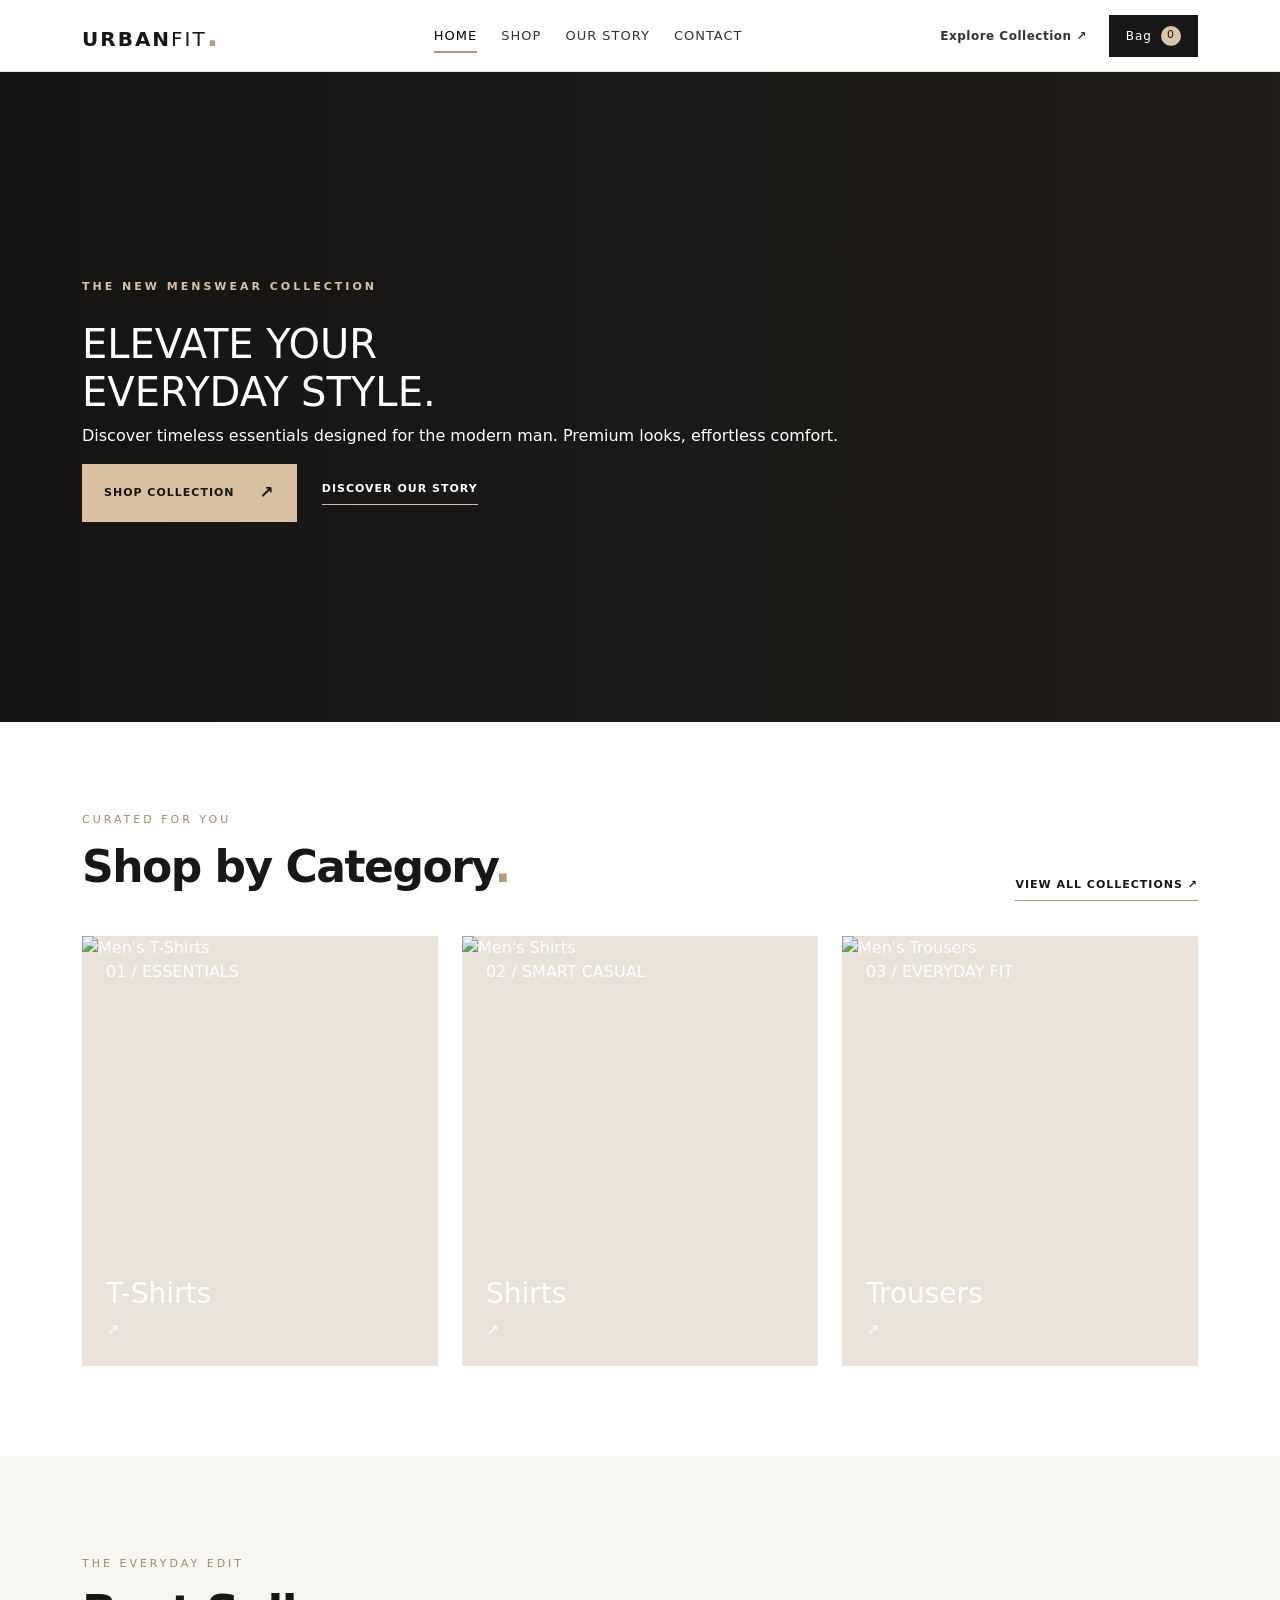
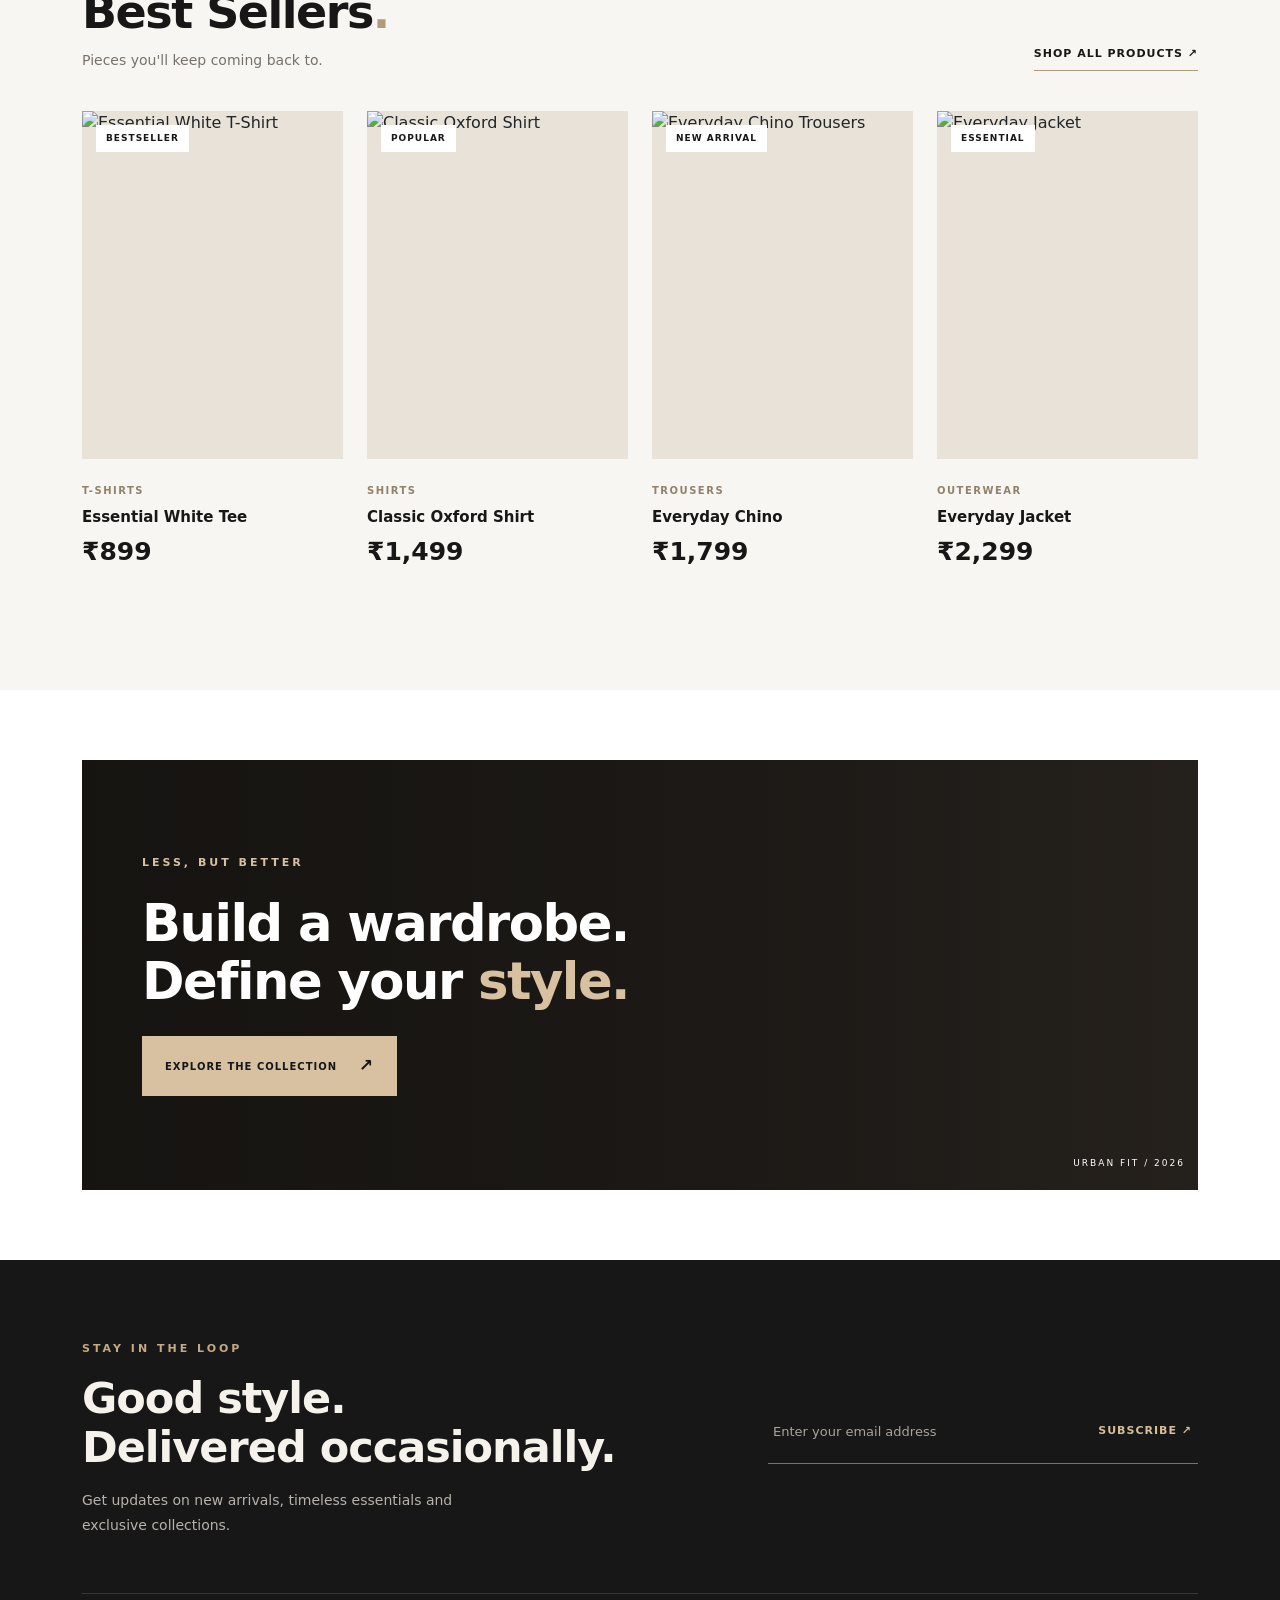
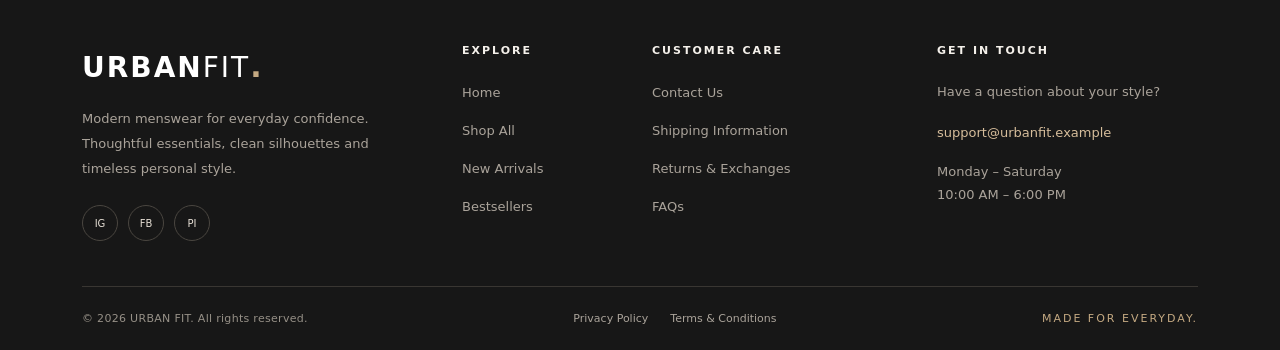
==== commit 1a5f0690: "faq, privacy page, cart page" ====
--- a/index.html
+++ b/index.html
@@ -85,326 +85,320 @@
         </nav>
     </header>
 
-     <!-- hero-section -->
-<section class="hero-section">
-    <div class="container">
-        <div class="hero-contact">
-            <span class="hero-label">THE NEW MENSWEAR COLLECTION</span>
-            <h1>ELEVATE YOUR <br>EVERYDAY<span>
-                      STYLE.</span></h1>
-                      <p>
-                        Discover timeless essentials designed for
-                the modern man. Premium looks, effortless comfort.
-                      </p>
-            <div  class="hero-buttons">
-            <a href="shop.html" class="hero-btn">SHOP COLLECTION <span>↗</span></a>
-            <a href="about.html" class="hero-link">DISCOVER OUR STORY</a>
+    <!-- hero-section -->
+    <section class="hero-section">
+        <div class="container">
+            <div class="hero-contact">
+                <span class="hero-label">THE NEW MENSWEAR COLLECTION</span>
+                <h1>ELEVATE YOUR <br>EVERYDAY<span>
+                        STYLE.</span></h1>
+                <p>
+                    Discover timeless essentials designed for
+                    the modern man. Premium looks, effortless comfort.
+                </p>
+                <div class="hero-buttons">
+                    <a href="shop.html" class="hero-btn">SHOP COLLECTION <span>↗</span></a>
+                    <a href="about.html" class="hero-link">DISCOVER OUR STORY</a>
+                </div>
+            </div>
+            <div class="hero-bottom">
+
             </div>
         </div>
-         <div class="hero-bottom">
-          
+    </section>
+
+
+    <!-- ===== SHOP BY CATEGORY ===== -->
+
+    <section class="category-section">
+
+        <div class="container">
+
+            <!-- Section Heading -->
+            <div class="category-header">
+
+                <div>
+                    <span class="section-label">
+                        CURATED FOR YOU
+                    </span>
+
+                    <h2>Shop by Category<span>.</span></h2>
+                </div>
+
+                <a href="shop.html" class="category-view-all">
+                    VIEW ALL COLLECTIONS ↗
+                </a>
+
+            </div>
+
+            <!-- Category Cards -->
+            <div class="row g-4">
+
+                <!-- T-Shirts -->
+                <div class="col-lg-4 col-md-6">
+
+                    <a href="shop.html" class="category-card">
+
+                        <img src="https://images.unsplash.com/photo-1521572163474-6864f9cf17ab?auto=format&fit=crop&w=900&q=85"
+                            alt="Men's T-Shirts">
+
+                        <div class="category-overlay">
+                            <span>01 / ESSENTIALS</span>
+
+                            <div class="category-card-bottom">
+                                <h3>T-Shirts</h3>
+                                <span class="category-arrow">↗</span>
+                            </div>
+                        </div>
+
+                    </a>
+
+                </div>
+
+                <!-- Shirts -->
+                <div class="col-lg-4 col-md-6">
+
+                    <a href="shop.html" class="category-card">
+
+                        <img src="https://images.unsplash.com/photo-1596755094514-f87e34085b2c?auto=format&fit=crop&w=900&q=85"
+                            alt="Men's Shirts">
+
+                        <div class="category-overlay">
+                            <span>02 / SMART CASUAL</span>
+
+                            <div class="category-card-bottom">
+                                <h3>Shirts</h3>
+                                <span class="category-arrow">↗</span>
+                            </div>
+                        </div>
+
+                    </a>
+
+                </div>
+
+                <!-- Trousers -->
+                <div class="col-lg-4 col-md-6">
+
+                    <a href="shop.html" class="category-card">
+
+                        <img src="https://images.unsplash.com/photo-1473966968600-fa801b869a1a?auto=format&fit=crop&w=900&q=85"
+                            alt="Men's Trousers">
+
+                        <div class="category-overlay">
+                            <span>03 / EVERYDAY FIT</span>
+
+                            <div class="category-card-bottom">
+                                <h3>Trousers</h3>
+                                <span class="category-arrow">↗</span>
+                            </div>
+                        </div>
+
+                    </a>
+
+                </div>
+
+            </div>
+
         </div>
-    </div>
-</section>
-
-
-<!-- ===== SHOP BY CATEGORY ===== -->
-
-<section class="category-section">
-
-    <div class="container">
-
-        <!-- Section Heading -->
-        <div class="category-header">
-
-            <div>
-                <span class="section-label">
-                    CURATED FOR YOU
+
+    </section>
+
+
+    <!-- ===== BEST SELLERS SECTION ===== -->
+
+    <section class="bestseller-section">
+
+        <div class="container">
+
+            <!-- Section Heading -->
+            <div class="bestseller-header">
+
+                <div>
+                    <span class="section-label">
+                        THE EVERYDAY EDIT
+                    </span>
+
+                    <h2>Best Sellers<span>.</span></h2>
+
+                    <p>Pieces you'll keep coming back to.</p>
+                </div>
+
+                <a href="shop.html" class="bestseller-view-all">
+                    SHOP ALL PRODUCTS ↗
+                </a>
+
+            </div>
+
+
+            <!-- ===== PRODUCT GRID ===== -->
+            <div class="row g-4">
+
+                <!-- PRODUCT 1: ESSENTIAL WHITE TEE -->
+                <div class="col-lg-3 col-md-6 col-6">
+                    <div class="product-card">
+
+                        <div class="product-image">
+                            <span class="product-badge">BESTSELLER</span>
+
+                            <a href="products.html?id=1" class="product-details-link">
+                                <img src="https://images.unsplash.com/photo-1521572163474-6864f9cf17ab?auto=format&fit=crop&w=800&q=85"
+                                    alt="Essential White T-Shirt">
+                            </a>
+
+                            <button class="add-to-cart-btn" type="button" data-name="Essential White Tee"
+                                data-price="899">
+                                ADD TO BAG +
+                            </button>
+                        </div>
+
+                        <div class="product-info">
+                            <span class="product-category">T-SHIRTS</span>
+
+                            <h3>
+                                <a href="products.html?id=1" class="product-details-link">
+                                    Essential White Tee
+                                </a>
+                            </h3>
+
+                            <p class="product-price">₹899</p>
+                        </div>
+
+                    </div>
+                </div>
+
+                <!-- PRODUCT 2: CLASSIC OXFORD SHIRT -->
+                <div class="col-lg-3 col-md-6 col-6">
+                    <div class="product-card">
+
+                        <div class="product-image">
+                            <span class="product-badge">POPULAR</span>
+
+                            <a href="products.html?id=2" class="product-details-link">
+                                <img src="https://images.unsplash.com/photo-1596755094514-f87e34085b2c?auto=format&fit=crop&w=800&q=85"
+                                    alt="Classic Oxford Shirt">
+                            </a>
+
+                            <button class="add-to-cart-btn" type="button" data-name="Classic Oxford Shirt"
+                                data-price="1499">
+                                ADD TO BAG +
+                            </button>
+                        </div>
+
+                        <div class="product-info">
+                            <span class="product-category">SHIRTS</span>
+
+                            <h3>
+                                <a href="products.html?id=2" class="product-details-link">
+                                    Classic Oxford Shirt
+                                </a>
+                            </h3>
+
+                            <p class="product-price">₹1,499</p>
+                        </div>
+
+                    </div>
+                </div>
+
+                <!-- PRODUCT 3: EVERYDAY CHINO -->
+                <div class="col-lg-3 col-md-6 col-6">
+                    <div class="product-card">
+
+                        <div class="product-image">
+                            <span class="product-badge">NEW ARRIVAL</span>
+
+                            <a href="products.html?id=3" class="product-details-link">
+                                <img src="https://images.unsplash.com/photo-1473966968600-fa801b869a1a?auto=format&fit=crop&w=800&q=85"
+                                    alt="Everyday Chino Trousers">
+                            </a>
+
+                            <button class="add-to-cart-btn" type="button" data-name="Everyday Chino" data-price="1799">
+                                ADD TO BAG +
+                            </button>
+                        </div>
+
+                        <div class="product-info">
+                            <span class="product-category">TROUSERS</span>
+
+                            <h3>
+                                <a href="products.html?id=3" class="product-details-link">
+                                    Everyday Chino
+                                </a>
+                            </h3>
+
+                            <p class="product-price">₹1,799</p>
+                        </div>
+
+                    </div>
+                </div>
+
+                <!-- PRODUCT 4: EVERYDAY JACKET -->
+                <div class="col-lg-3 col-md-6 col-6">
+                    <div class="product-card">
+
+                        <div class="product-image">
+                            <span class="product-badge">ESSENTIAL</span>
+
+                            <a href="products.html?id=4" class="product-details-link">
+                                <img src="https://images.unsplash.com/photo-1551028719-00167b16eac5?auto=format&fit=crop&w=800&q=85"
+                                    alt="Everyday Jacket">
+                            </a>
+
+                            <button class="add-to-cart-btn" type="button" data-name="Everyday Jacket" data-price="2299">
+                                ADD TO BAG +
+                            </button>
+                        </div>
+
+                        <div class="product-info">
+                            <span class="product-category">OUTERWEAR</span>
+
+                            <h3>
+                                <a href="products.html?id=4" class="product-details-link">
+                                    Everyday Jacket
+                                </a>
+                            </h3>
+
+                            <p class="product-price">₹2,299</p>
+                        </div>
+
+                    </div>
+                </div>
+
+            </div>
+
+        </div>
+    </section>
+
+
+    <!-- Promotional Section -->
+    <section class="promo-section">
+
+        <div class="container">
+
+            <div class="promo-content">
+
+                <span class="promo-label">
+                    LESS, BUT BETTER
                 </span>
 
-                <h2>Shop by Category<span>.</span></h2>
-            </div>
-
-            <a href="shop.html" class="category-view-all">
-                VIEW ALL COLLECTIONS ↗
-            </a>
+                <h2>
+                    Build a wardrobe.<br>
+                    Define your <span>style.</span>
+                </h2>
+
+                <a href="shop.html" class="promo-btn">
+                    EXPLORE THE COLLECTION
+                    <span>↗</span>
+                </a>
+
+            </div>
+
+            <div class="promo-number">
+                URBAN FIT / 2026
+            </div>
 
         </div>
 
-        <!-- Category Cards -->
-        <div class="row g-4">
-
-            <!-- T-Shirts -->
-            <div class="col-lg-4 col-md-6">
-
-                <a href="shop.html" class="category-card">
-
-                    <img
-                        src="https://images.unsplash.com/photo-1521572163474-6864f9cf17ab?auto=format&fit=crop&w=900&q=85"
-                        alt="Men's T-Shirts">
-
-                    <div class="category-overlay">
-                        <span>01 / ESSENTIALS</span>
-
-                        <div class="category-card-bottom">
-                            <h3>T-Shirts</h3>
-                            <span class="category-arrow">↗</span>
-                        </div>
-                    </div>
-
-                </a>
-
-            </div>
-
-            <!-- Shirts -->
-            <div class="col-lg-4 col-md-6">
-
-                <a href="shop.html" class="category-card">
-
-                    <img
-                        src="https://images.unsplash.com/photo-1596755094514-f87e34085b2c?auto=format&fit=crop&w=900&q=85"
-                        alt="Men's Shirts">
-
-                    <div class="category-overlay">
-                        <span>02 / SMART CASUAL</span>
-
-                        <div class="category-card-bottom">
-                            <h3>Shirts</h3>
-                            <span class="category-arrow">↗</span>
-                        </div>
-                    </div>
-
-                </a>
-
-            </div>
-
-            <!-- Trousers -->
-            <div class="col-lg-4 col-md-6">
-
-                <a href="shop.html" class="category-card">
-
-                    <img
-                        src="https://images.unsplash.com/photo-1473966968600-fa801b869a1a?auto=format&fit=crop&w=900&q=85"
-                        alt="Men's Trousers">
-
-                    <div class="category-overlay">
-                        <span>03 / EVERYDAY FIT</span>
-
-                        <div class="category-card-bottom">
-                            <h3>Trousers</h3>
-                            <span class="category-arrow">↗</span>
-                        </div>
-                    </div>
-
-                </a>
-
-            </div>
-
-        </div>
-
-    </div>
-
-</section>
-
-
-<!-- ===== BEST SELLERS SECTION ===== -->
-
-<section class="bestseller-section">
-
-    <div class="container">
-
-        <!-- Section Heading -->
-        <div class="bestseller-header">
-
-            <div>
-                <span class="section-label">
-                    THE EVERYDAY EDIT
-                </span>
-
-                <h2>Best Sellers<span>.</span></h2>
-
-                <p>Pieces you'll keep coming back to.</p>
-            </div>
-
-            <a href="shop.html" class="bestseller-view-all">
-                SHOP ALL PRODUCTS ↗
-            </a>
-
-        </div>
-
-        <!-- Product Grid -->
-        <div class="row g-4">
-
-            <!-- Product 1 -->
-            <div class="col-lg-3 col-md-6 col-6">
-
-                <div class="product-card">
-
-                    <div class="product-image">
-                        <span class="product-badge">BESTSELLER</span>
-
-                        <img
-                            src="https://images.unsplash.com/photo-1521572163474-6864f9cf17ab?auto=format&fit=crop&w=800&q=85"
-                            alt="Essential White T-Shirt">
-
-                        <button
-                            class="add-to-cart-btn"
-                            type="button"
-                            data-name="Essential White T-Shirt"
-                            data-price="899">
-                            ADD TO BAG +
-                        </button>
-                    </div>
-
-                    <div class="product-info">
-                        <span class="product-category">T-SHIRTS</span>
-                        <h3>Essential White Tee</h3>
-                        <p class="product-price">₹899</p>
-                    </div>
-
-                </div>
-
-            </div>
-
-            <!-- Product 2 -->
-            <div class="col-lg-3 col-md-6 col-6">
-
-                <div class="product-card">
-
-                    <div class="product-image">
-                        <span class="product-badge">POPULAR</span>
-
-                        <img
-                            src="https://images.unsplash.com/photo-1596755094514-f87e34085b2c?auto=format&fit=crop&w=800&q=85"
-                            alt="Classic Men's Shirt">
-
-                        <button
-                            class="add-to-cart-btn"
-                            type="button"
-                            data-name="Classic Men's Shirt"
-                            data-price="1499">
-                            ADD TO BAG +
-                        </button>
-                    </div>
-
-                    <div class="product-info">
-                        <span class="product-category">SHIRTS</span>
-                        <h3>Classic Oxford Shirt</h3>
-                        <p class="product-price">₹1,499</p>
-                    </div>
-
-                </div>
-
-            </div>
-
-            <!-- Product 3 -->
-            <div class="col-lg-3 col-md-6 col-6">
-
-                <div class="product-card">
-
-                    <div class="product-image">
-                        <span class="product-badge">NEW ARRIVAL</span>
-
-                        <img
-                            src="https://images.unsplash.com/photo-1473966968600-fa801b869a1a?auto=format&fit=crop&w=800&q=85"
-                            alt="Men's Casual Trousers">
-
-                        <button
-                            class="add-to-cart-btn"
-                            type="button"
-                            data-name="Everyday Chino"
-                            data-price="1799">
-                            ADD TO BAG +
-                        </button>
-                    </div>
-
-                    <div class="product-info">
-                        <span class="product-category">TROUSERS</span>
-                        <h3>Everyday Chino</h3>
-                        <p class="product-price">₹1,799</p>
-                    </div>
-
-                </div>
-
-            </div>
-
-            <!-- Product 4 -->
-            <div class="col-lg-3 col-md-6 col-6">
-
-                <div class="product-card">
-
-                    <div class="product-image">
-                        <span class="product-badge">ESSENTIAL</span>
-
-                        <img
-                            src="https://images.unsplash.com/photo-1551028719-00167b16eac5?auto=format&fit=crop&w=800&q=85"
-                            alt="Men's Casual Jacket">
-
-                        <button
-                            class="add-to-cart-btn"
-                            type="button"
-                            data-name="Everyday Jacket"
-                            data-price="2299">
-                            ADD TO BAG +
-                        </button>
-                    </div>
-
-                    <div class="product-info">
-                        <span class="product-category">OUTERWEAR</span>
-                        <h3>Everyday Jacket</h3>
-                        <p class="product-price">₹2,299</p>
-                    </div>
-
-                </div>
-
-            </div>
-
-        </div>
-
-    </div>
-
-</section>
-
- 
-<!-- Promotional Section -->
-<section class="promo-section">
-
-    <div class="container">
-
-        <div class="promo-content">
-
-            <span class="promo-label">
-                LESS, BUT BETTER
-            </span>
-
-            <h2>
-                Build a wardrobe.<br>
-                Define your <span>style.</span>
-            </h2>
-
-            <a href="shop.html" class="promo-btn">
-                EXPLORE THE COLLECTION
-                <span>↗</span>
-            </a>
-
-        </div>
-
-        <div class="promo-number">
-            URBAN FIT / 2026
-        </div>
-
-    </div>
-
-</section>
-
-
-
-
-
-
-   
-
-   
+    </section>
 
     <!-- ===== PREMIUM FOOTER ===== -->
 
@@ -483,9 +477,9 @@
 
                     <ul class="footer-links">
                         <li><a href="contact.html">Contact Us</a></li>
-                        <li><a href="#">Shipping Information</a></li>
-                        <li><a href="#">Returns & Exchanges</a></li>
-                        <li><a href="#">FAQs</a></li>
+                        <li><a href="about.html">Shipping Information</a></li>
+                        <li><a href="cart.html">Returns & Exchanges</a></li>
+                        <li><a href="faq.html">FAQs</a></li>
                     </ul>
 
                 </div>
@@ -521,8 +515,9 @@
                 </p>
 
                 <div class="footer-bottom-links">
-                    <a href="#">Privacy Policy</a>
-                    <a href="#">Terms & Conditions</a>
+        
+                    <a href="privacy.html">Privacy Policy</a>
+                    <a href="terms.html">Terms & Conditions</a>  
                 </div>
 
                 <p class="footer-made">
@@ -548,9 +543,9 @@
     <script src="https://cdn.jsdelivr.net/npm/bootstrap@5.3.8/dist/js/bootstrap.min.js"
         integrity="sha384-G/EV+4j2dNv+tEPo3++6LCgdCROaejBqfUeNjuKAiuXbjrxilcCdDz6ZAVfHWe1Y"
         crossorigin="anonymous"></script>
- <script src="script.js"></script>
-
-<script src="https://cdn.jsdelivr.net/npm/bootstrap@5.3.3/dist/js/bootstrap.bundle.min.js"></script>
+    <script src="script.js"></script>
+
+    <script src="https://cdn.jsdelivr.net/npm/bootstrap@5.3.3/dist/js/bootstrap.bundle.min.js"></script>
 </body>
 
 </html>
--- a/style.css
+++ b/style.css
@@ -1337,9 +1337,13 @@
 
 /* ===== SHOP PAGE ===== */
 
+
+/* ===== SHOP PAGE ===== */
+
 .shop-section {
     padding-top: 60px;
     padding-bottom: 80px;
+    width: 100%;
 }
 
 .shop-toolbar {
@@ -1360,39 +1364,71 @@
     color: #777;
 }
 
+/* Product Grid */
 .shop-grid {
     display: grid;
     grid-template-columns: repeat(4, minmax(0, 1fr));
     gap: 25px;
-}
-
-.shop-product img {
     width: 100%;
-    aspect-ratio: 3 / 4;
+}
+
+/* Product Card */
+.shop-grid .shop-product {
+    width: 100%;
+    min-width: 0;
+    overflow: hidden;
+}
+
+/* Product Image */
+.shop-grid .shop-product img {
+    display: block;
+    width: 100%;
+    height: 350px;
+    aspect-ratio: auto;
     object-fit: cover;
+    object-position: center;
+    background: #f2f0eb;
+}
+
+/* Clickable Product Image */
+.shop-product .product-details-link {
     display: block;
-    background: #f2f0eb;
-}
-
-.product-category {
+    width: 100%;
+    overflow: hidden;
+}
+
+/* Product Category */
+.shop-section .product-category {
     font-size: 10px;
     letter-spacing: 2px;
     color: #777;
     margin: 18px 0 7px;
 }
 
-.shop-product h3 {
+/* Product Name */
+.shop-section .shop-product h3 {
     font-size: 16px;
     font-weight: 500;
     margin-bottom: 8px;
 }
 
-.product-price {
+.shop-section .shop-product h3 a {
+    color: inherit;
+    text-decoration: none;
+}
+
+.shop-section .shop-product h3 a:hover {
+    color: #9a8062;
+}
+
+/* Product Price */
+.shop-section .product-price {
     font-size: 15px;
     font-weight: 600;
 }
 
-.shop-product .add-to-cart-btn {
+/* Add to Bag */
+.shop-section .shop-product .add-to-cart-btn {
     width: 100%;
     padding: 12px;
     border: 1px solid #171717;
@@ -1404,10 +1440,66 @@
     transition: 0.3s;
 }
 
-.shop-product .add-to-cart-btn:hover {
+.shop-section .shop-product .add-to-cart-btn:hover {
     background: white;
     color: #171717;
 }
+
+/* ===== SHOP RESPONSIVE ===== */
+
+/* Tablets */
+@media (max-width: 991px) {
+    .shop-grid {
+        grid-template-columns: repeat(2, minmax(0, 1fr));
+        gap: 20px;
+    }
+
+    .shop-grid .shop-product img {
+        height: 300px;
+    }
+}
+
+/* Mobile */
+@media (max-width: 575px) {
+    .shop-section {
+        padding-top: 35px;
+        padding-bottom: 50px;
+    }
+
+    .shop-toolbar {
+        align-items: flex-start;
+        flex-direction: column;
+        gap: 8px;
+    }
+
+    .shop-toolbar h2 {
+        font-size: 22px;
+    }
+
+    .shop-grid {
+        grid-template-columns: repeat(2, minmax(0, 1fr));
+        gap: 12px;
+    }
+
+    .shop-grid .shop-product img {
+        height: 220px;
+    }
+
+    .shop-section .shop-product h3 {
+        font-size: 14px;
+    }
+
+    .shop-section .product-category {
+        margin-top: 12px;
+        font-size: 9px;
+    }
+
+    .shop-section .shop-product .add-to-cart-btn {
+        padding: 10px 5px;
+        font-size: 10px;
+    }
+}
+
 
 /* ===== ABOUT PAGE ===== */
 
@@ -1503,6 +1595,40 @@
     line-height: 1.8;
     font-size: 14px;
 }
+
+
+/* About Page Responsive */
+@media (max-width: 768px) {
+    .about-hero {
+        padding: 65px 0;
+    }
+
+    .about-story {
+        grid-template-columns: 1fr;
+        gap: 30px;
+        padding-top: 50px;
+        padding-bottom: 50px;
+    }
+
+    .about-image img {
+        min-height: 280px;
+    }
+
+    .brand-values {
+        padding: 55px 0;
+    }
+
+    .brand-values h2 {
+        font-size: 30px;
+        margin-bottom: 30px;
+    }
+
+    .values-grid {
+        grid-template-columns: 1fr;
+        gap: 25px;
+    }
+}
+
 
 /* ===== CONTACT PAGE ===== */
 
@@ -1674,3 +1800,670 @@
         padding-bottom: 60px;
     }
 }
+
+/* ===== PRODUCT DETAILS PAGE ===== */
+
+.product-page {
+    padding-top: 30px;
+    padding-bottom: 90px;
+}
+
+.product-breadcrumb {
+    color: #777;
+    font-size: 12px;
+    margin-bottom: 30px;
+}
+
+.product-breadcrumb a {
+    color: #777;
+    text-decoration: none;
+}
+
+.product-image-box {
+    background: #f5f3ee;
+    overflow: hidden;
+}
+
+.product-image-box img {
+    width: 100%;
+    aspect-ratio: 4 / 5;
+    object-fit: cover;
+    display: block;
+}
+
+.product-information {
+    padding-top: 15px;
+}
+
+.product-label {
+    color: #888;
+    font-size: 11px;
+    letter-spacing: 2px;
+    margin-bottom: 15px;
+}
+
+.product-information h1 {
+    font-size: clamp(30px, 4vw, 45px);
+    font-weight: 600;
+    line-height: 1.2;
+    margin-bottom: 18px;
+}
+
+.product-price {
+    font-size: 25px;
+    font-weight: 600;
+    margin-bottom: 20px;
+}
+
+.product-description {
+    color: #666;
+    font-size: 14px;
+    line-height: 1.9;
+}
+
+.product-sizes {
+    display: flex;
+    flex-wrap: wrap;
+    gap: 10px;
+    margin: 12px 0;
+}
+
+.size-btn {
+    width: 48px;
+    height: 45px;
+    border: 1px solid #ddd;
+    background: white;
+    color: #171717;
+    cursor: pointer;
+}
+
+.size-btn:hover,
+.size-btn.selected {
+    background: #171717;
+    color: white;
+    border-color: #171717;
+}
+
+.size-message {
+    min-height: 24px;
+    margin-bottom: 18px;
+    color: #777;
+    font-size: 12px;
+}
+
+.quantity-input {
+    max-width: 120px;
+    margin-bottom: 22px;
+    border-radius: 0;
+    padding: 12px;
+}
+
+.add-product-button {
+    width: 100%;
+    border-radius: 0;
+    padding: 16px;
+    letter-spacing: 1.5px;
+    font-size: 12px;
+}
+
+.view-cart-link {
+    display: block;
+    text-align: center;
+    color: #171717;
+    margin-top: 18px;
+    font-size: 13px;
+    text-decoration: underline;
+}
+
+.product-features {
+    border-top: 1px solid #e5e5e5;
+    margin-top: 28px;
+    padding-top: 20px;
+}
+
+.product-features p {
+    font-size: 13px;
+    color: #666;
+    margin-bottom: 12px;
+}
+
+.product-story {
+    padding: 70px 15px;
+    background: #f5f3ee;
+}
+
+.product-story h2 {
+    font-size: clamp(28px, 4vw, 40px);
+    margin-bottom: 18px;
+}
+
+.product-story .container > p:not(.product-label) {
+    max-width: 560px;
+    margin: 0 auto 25px;
+    line-height: 1.8;
+    color: #666;
+}
+
+@media (max-width: 767px) {
+    .product-page {
+        padding-top: 20px;
+        padding-bottom: 55px;
+    }
+
+    .product-information {
+        padding-top: 0;
+    }
+
+    .product-information h1 {
+        font-size: 32px;
+    }
+
+    .product-story {
+        padding: 50px 15px;
+    }
+}
+
+
+
+.product-details-link {
+    color: inherit;
+    text-decoration: none;
+}
+
+.product-details-link:hover {
+    color: #9a8062;
+}
+
+.product-card .product-image img {
+    cursor: pointer;
+}
+
+/* ===== FAQ PAGE ===== */
+
+.faq-hero {
+    background: #f5f3ee;
+    padding: 85px 0;
+    text-align: center;
+}
+
+.faq-hero .eyebrow,
+.faq-contact .eyebrow {
+    color: #9a8062;
+    font-size: 11px;
+    font-weight: 600;
+    letter-spacing: 3px;
+    margin-bottom: 18px;
+}
+
+.faq-hero h1 {
+    font-size: clamp(32px, 5vw, 55px);
+    font-weight: 600;
+    line-height: 1.2;
+    margin-bottom: 18px;
+}
+
+.faq-hero h1 span {
+    color: #9a8062;
+}
+
+.faq-hero p:last-child {
+    color: #666;
+    font-size: 14px;
+    line-height: 1.8;
+}
+
+.faq-section {
+    max-width: 900px;
+    padding-top: 75px;
+    padding-bottom: 80px;
+}
+
+.faq-intro {
+    margin-bottom: 45px;
+    text-align: center;
+}
+
+.faq-intro h2 {
+    font-size: 32px;
+    font-weight: 600;
+    margin-bottom: 12px;
+}
+
+.faq-intro p {
+    color: #777;
+    font-size: 14px;
+}
+
+.faq-category {
+    margin-bottom: 42px;
+}
+
+.faq-category > h3 {
+    color: #9a8062;
+    font-size: 11px;
+    font-weight: 700;
+    letter-spacing: 2px;
+    margin-bottom: 18px;
+}
+
+.faq-item {
+    border-bottom: 1px solid #e4e0d9;
+    padding: 0;
+}
+
+.faq-item:first-of-type {
+    border-top: 1px solid #e4e0d9;
+}
+
+.faq-item summary {
+    position: relative;
+    list-style: none;
+    cursor: pointer;
+    padding: 22px 40px 22px 0;
+    font-size: 15px;
+    font-weight: 500;
+    color: #171717;
+}
+
+.faq-item summary::-webkit-details-marker {
+    display: none;
+}
+
+.faq-item summary::after {
+    content: "+";
+    position: absolute;
+    right: 5px;
+    top: 50%;
+    transform: translateY(-50%);
+    font-size: 23px;
+    font-weight: 400;
+    color: #9a8062;
+}
+
+.faq-item[open] summary::after {
+    content: "−";
+}
+
+.faq-answer {
+    padding: 0 25px 22px 0;
+    color: #6e6a64;
+    font-size: 14px;
+    line-height: 1.9;
+}
+
+.faq-answer a {
+    color: #9a8062;
+    text-decoration: underline;
+}
+
+.faq-contact {
+    background: #f5f3ee;
+    text-align: center;
+    padding: 50px 25px;
+    margin-top: 60px;
+}
+
+.faq-contact h2 {
+    font-size: clamp(27px, 4vw, 38px);
+    font-weight: 600;
+    margin-bottom: 12px;
+}
+
+.faq-contact > p:not(.eyebrow) {
+    color: #666;
+    font-size: 14px;
+    margin-bottom: 25px;
+}
+
+.faq-contact-button {
+    display: inline-block;
+    padding: 15px 25px;
+    background: #171717;
+    color: #fff;
+    text-decoration: none;
+    font-size: 11px;
+    letter-spacing: 1px;
+    transition: 0.3s ease;
+}
+
+.faq-contact-button:hover {
+    background: #9a8062;
+    color: #fff;
+}
+
+@media (max-width: 575px) {
+    .faq-hero {
+        padding: 60px 15px;
+    }
+
+    .faq-section {
+        padding-top: 50px;
+        padding-bottom: 55px;
+    }
+
+    .faq-intro h2 {
+        font-size: 27px;
+    }
+
+    .faq-item summary {
+        font-size: 14px;
+        padding: 19px 35px 19px 0;
+    }
+
+    .faq-answer {
+        font-size: 13px;
+    }
+
+    .faq-contact {
+        padding: 40px 18px;
+        margin-top: 40px;
+    }
+}
+
+/* =========================
+   PRIVACY POLICY PAGE
+========================= */
+
+.privacy-hero {
+    background: #f3f0e9;
+    padding: 90px 0 75px;
+    text-align: center;
+}
+
+.privacy-label {
+    display: inline-block;
+    color: #777064;
+    font-size: 11px;
+    font-weight: 600;
+    letter-spacing: 3px;
+    margin-bottom: 18px;
+}
+
+.privacy-hero h1 {
+    color: #171717;
+    font-size: clamp(38px, 5vw, 64px);
+    font-weight: 500;
+    letter-spacing: -2px;
+    margin-bottom: 18px;
+}
+
+.privacy-hero p {
+    max-width: 620px;
+    margin: 0 auto 18px;
+    color: #666;
+    font-size: 15px;
+    line-height: 1.9;
+}
+
+.privacy-updated {
+    color: #777;
+    font-size: 12px;
+}
+
+.privacy-section {
+    padding: 80px 0 100px;
+    background: #fff;
+}
+
+.privacy-content {
+    max-width: 850px;
+    margin: 0 auto;
+}
+
+.privacy-block {
+    position: relative;
+    padding: 0 0 35px 58px;
+    margin-bottom: 35px;
+    border-bottom: 1px solid #e9e6df;
+}
+
+.privacy-number {
+    position: absolute;
+    top: 2px;
+    left: 0;
+    color: #9a8d75;
+    font-size: 12px;
+    font-weight: 600;
+    letter-spacing: 1px;
+}
+
+.privacy-block h2 {
+    color: #171717;
+    font-size: 23px;
+    font-weight: 500;
+    margin-bottom: 18px;
+}
+
+.privacy-block p,
+.privacy-block li {
+    color: #686868;
+    font-size: 14px;
+    line-height: 1.9;
+}
+
+.privacy-block ul {
+    padding-left: 20px;
+    margin-bottom: 18px;
+}
+
+.privacy-block li {
+    margin-bottom: 8px;
+}
+
+.privacy-contact-box {
+    margin-top: 65px;
+    padding: 45px 35px;
+    background: #f5f3ee;
+    text-align: center;
+}
+
+.privacy-contact-box h2 {
+    color: #171717;
+    font-size: 30px;
+    font-weight: 500;
+    margin-bottom: 15px;
+}
+
+.privacy-contact-box p {
+    max-width: 530px;
+    margin: 0 auto 25px;
+    color: #666;
+    font-size: 14px;
+    line-height: 1.8;
+}
+
+.privacy-contact-box .btn {
+    padding: 13px 25px;
+    border-radius: 0;
+    font-size: 12px;
+    letter-spacing: 1px;
+}
+
+/* Mobile Responsive */
+
+@media (max-width: 576px) {
+    .privacy-hero {
+        padding: 65px 15px 55px;
+    }
+
+    .privacy-section {
+        padding: 55px 0 70px;
+    }
+
+    .privacy-block {
+        padding-left: 38px;
+        padding-bottom: 25px;
+        margin-bottom: 25px;
+    }
+
+    .privacy-block h2 {
+        font-size: 20px;
+    }
+
+    .privacy-block p,
+    .privacy-block li {
+        font-size: 13px;
+    }
+
+    .privacy-contact-box {
+        padding: 35px 20px;
+    }
+
+    .privacy-contact-box h2 {
+        font-size: 25px;
+    }
+}
+
+/* =========================
+   TERMS & CONDITIONS PAGE
+========================= */
+
+.terms-hero {
+    background: #f3f0e9;
+    padding: 90px 0 75px;
+    text-align: center;
+}
+
+.terms-label {
+    display: inline-block;
+    color: #777064;
+    font-size: 11px;
+    font-weight: 600;
+    letter-spacing: 3px;
+    margin-bottom: 18px;
+}
+
+.terms-hero h1 {
+    color: #171717;
+    font-size: clamp(36px, 5vw, 62px);
+    font-weight: 500;
+    letter-spacing: -2px;
+    margin-bottom: 18px;
+}
+
+.terms-hero p {
+    max-width: 650px;
+    margin: 0 auto 18px;
+    color: #666;
+    font-size: 15px;
+    line-height: 1.9;
+}
+
+.terms-updated {
+    color: #777;
+    font-size: 12px;
+}
+
+.terms-section {
+    padding: 80px 0 100px;
+    background: #fff;
+}
+
+.terms-content {
+    max-width: 850px;
+    margin: 0 auto;
+}
+
+.terms-block {
+    position: relative;
+    padding: 0 0 35px 58px;
+    margin-bottom: 35px;
+    border-bottom: 1px solid #e9e6df;
+}
+
+.terms-number {
+    position: absolute;
+    top: 2px;
+    left: 0;
+    color: #9a8d75;
+    font-size: 12px;
+    font-weight: 600;
+    letter-spacing: 1px;
+}
+
+.terms-block h2 {
+    color: #171717;
+    font-size: 23px;
+    font-weight: 500;
+    margin-bottom: 18px;
+}
+
+.terms-block p,
+.terms-block li {
+    color: #686868;
+    font-size: 14px;
+    line-height: 1.9;
+}
+
+.terms-block ul {
+    padding-left: 20px;
+    margin-bottom: 18px;
+}
+
+.terms-block li {
+    margin-bottom: 8px;
+}
+
+.terms-contact-box {
+    margin-top: 65px;
+    padding: 45px 35px;
+    background: #f5f3ee;
+    text-align: center;
+}
+
+.terms-contact-box h2 {
+    color: #171717;
+    font-size: 30px;
+    font-weight: 500;
+    margin-bottom: 15px;
+}
+
+.terms-contact-box p {
+    max-width: 530px;
+    margin: 0 auto 25px;
+    color: #666;
+    font-size: 14px;
+    line-height: 1.8;
+}
+
+.terms-contact-box .btn {
+    padding: 13px 25px;
+    border-radius: 0;
+    font-size: 12px;
+    letter-spacing: 1px;
+}
+
+/* Mobile Responsive */
+
+@media (max-width: 576px) {
+    .terms-hero {
+        padding: 65px 15px 55px;
+    }
+
+    .terms-section {
+        padding: 55px 0 70px;
+    }
+
+    .terms-block {
+        padding-left: 38px;
+        padding-bottom: 25px;
+        margin-bottom: 25px;
+    }
+
+    .terms-block h2 {
+        font-size: 20px;
+    }
+
+    .terms-block p,
+    .terms-block li {
+        font-size: 13px;
+    }
+
+    .terms-contact-box {
+        padding: 35px 20px;
+    }
+
+    .terms-contact-box h2 {
+        font-size: 25px;
+    }
+}
